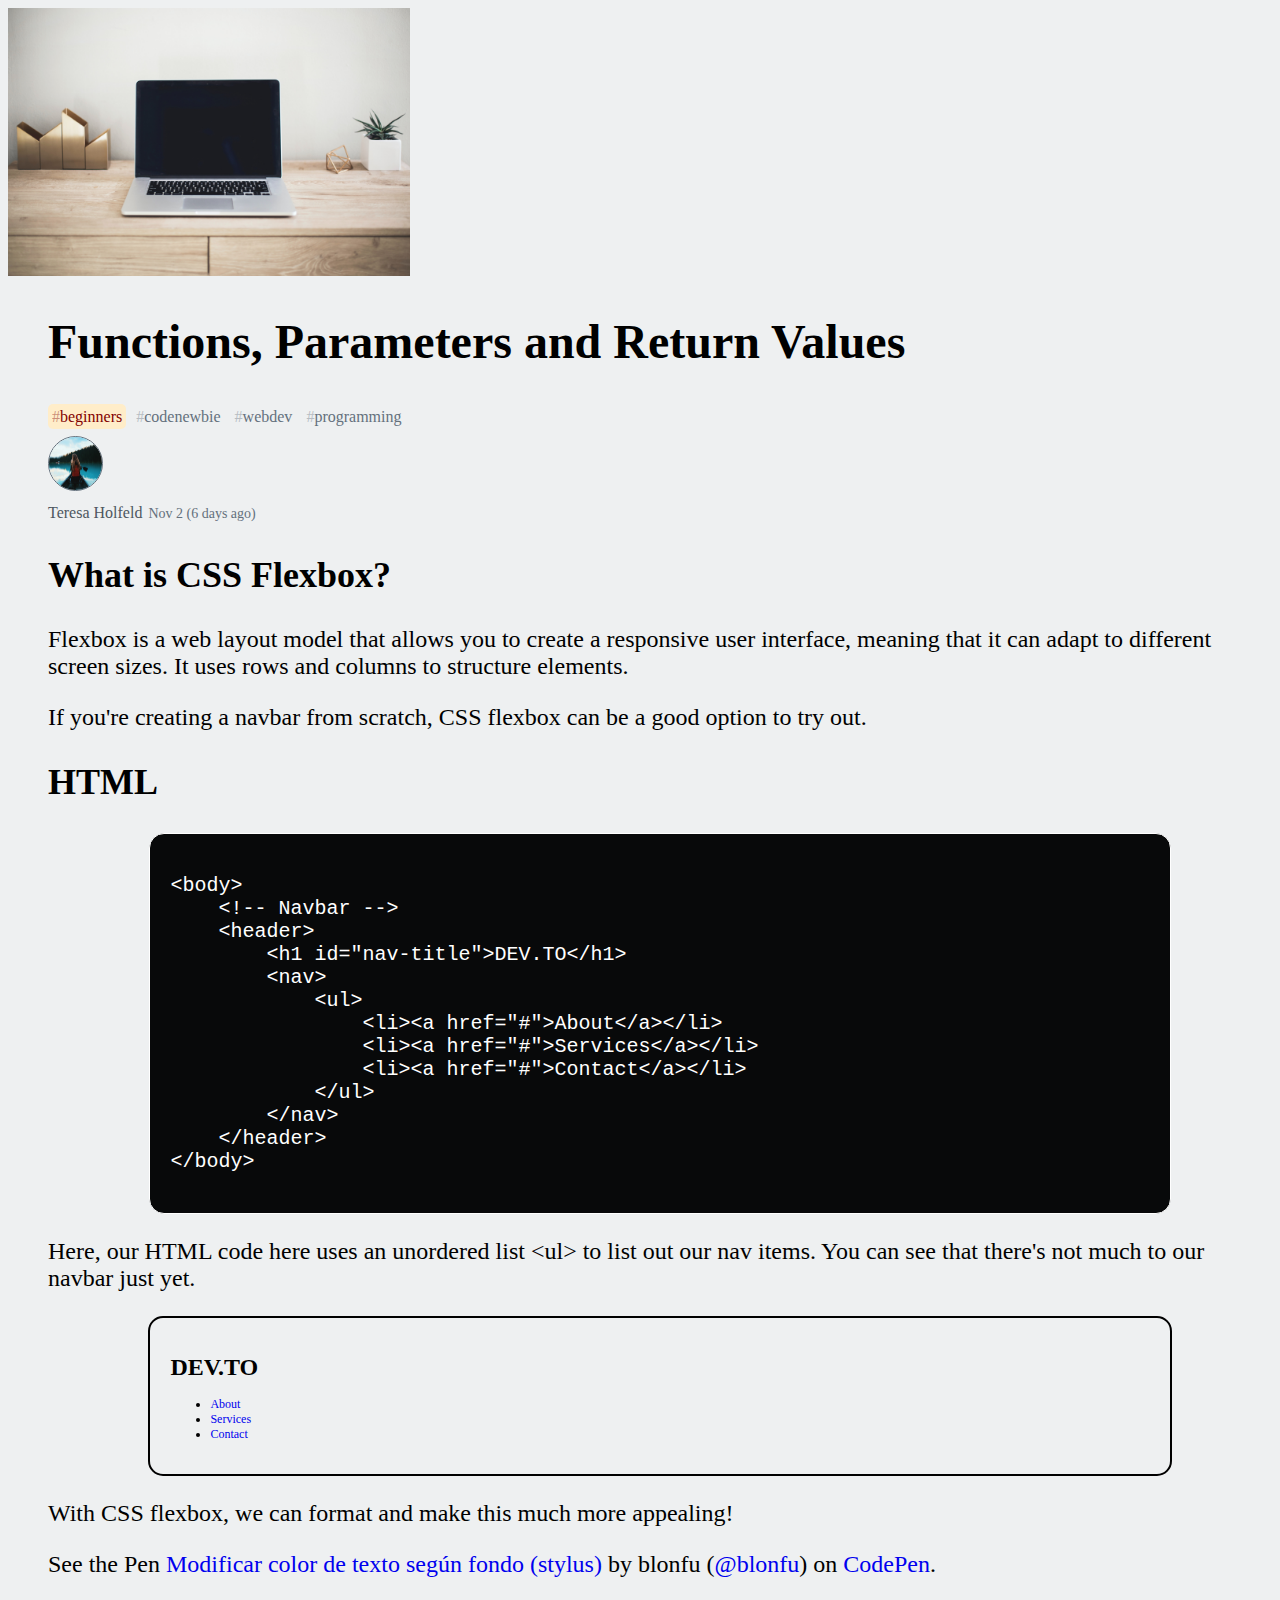
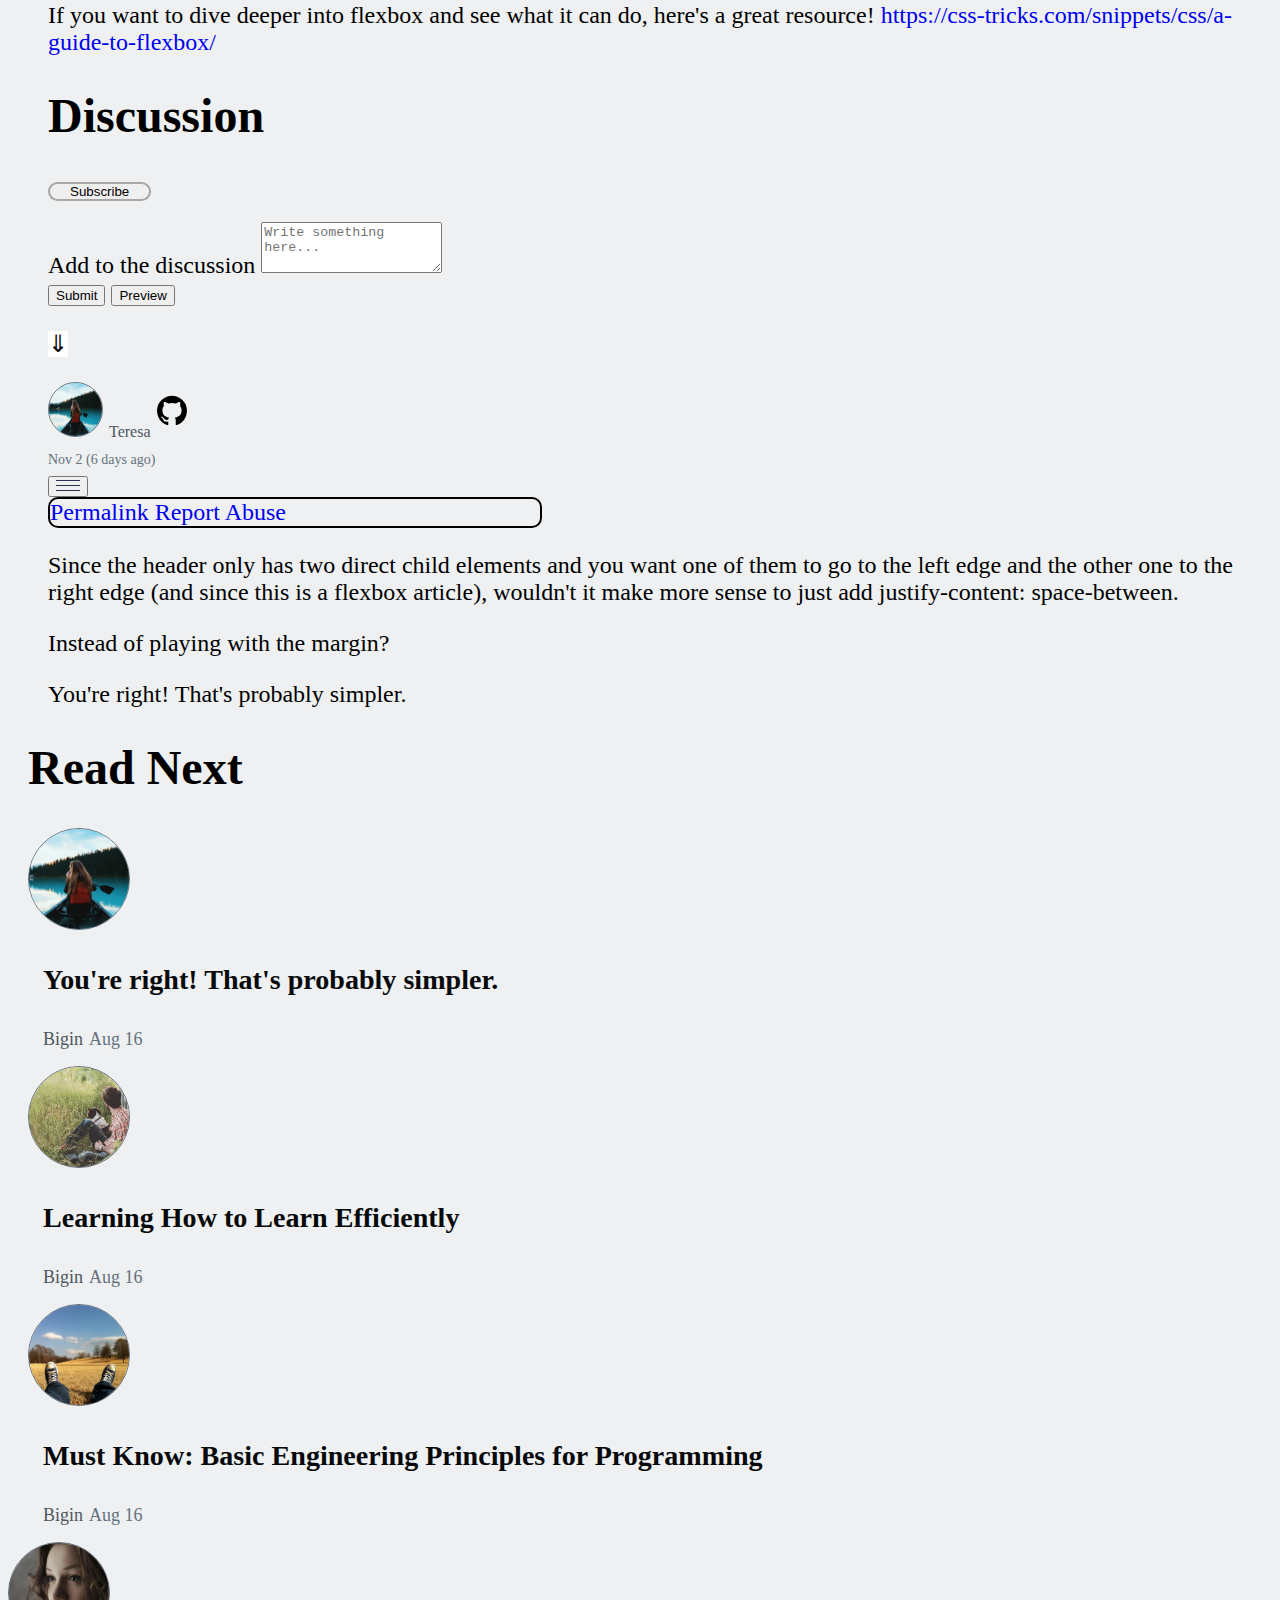
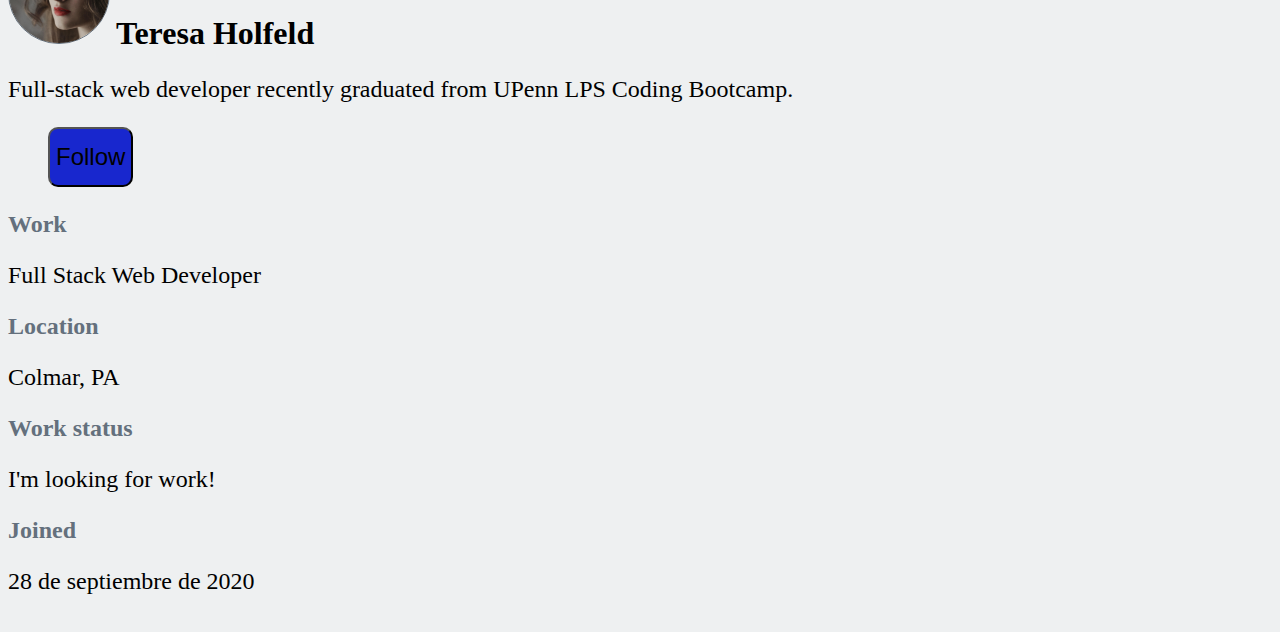
==== post.html @ c09ca8b4 "Cambios en el Post" ====
<!DOCTYPE html>
<html lang="en">
    <head>
        <meta charset="UTF-8">
        <meta name="viewport" content="width=device-width, initial-scale=1.0">
        <link rel="stylesheet" href="https://cdn.jsdelivr.net/npm/bootstrap@4.5.3/dist/css/bootstrap.min.css" integrity="sha384-TX8t27EcRE3e/ihU7zmQxVncDAy5uIKz4rEkgIXeMed4M0jlfIDPvg6uqKI2xXr2" crossorigin="anonymous">
        <link rel="stylesheet" href="css/style.css">
        <link href="https://fonts.googleapis.com/css2?family=Roboto:wght@500&display=swap" rel="stylesheet">
        <link href="https://fonts.googleapis.com/css2?family=Source+Sans+Pro&display=swap" rel="stylesheet">
        <title>Desafío Final Front</title>
        <script>
            function clickSave(content) {
                if (content.innerHTML == 'Saved'){
                    content.innerHTML = 'Save';
                }   
                else {
                    content.innerHTML = 'Saved'; 
                }
            }
        </script>

    </head>
    <body data-spy="scroll" data-target="#navbar-example">
        <div id="overlay" onclick="off()"></div>
        <div class= "container-lg">
           
                <div class="row">
                    <div class="d-none d-md-block col-md-1 col-lg-1">
                         <!-- Contenido de Arce Aside 1 -->
                    </div>
                    <div class="col-12 col-md-11 col-lg-10 posts">
                        <div class="tab-content" id="pills-tabContent">
                            <div class="tab-pane fade active show" id="pills-feed" role="tabpanel" aria-labelledby="pills-feed-tab">
                                <div class="card">
                                    <img class="card-img-top" src="./images/articles/post.jpg" alt="Card image cap">
                                    <div class="card-body">
                                        <div class="content-center">
                                            <h1 class="card-title mt-3">Functions, Parameters and Return Values</h1>
                                            <div class="hashtags">
                                                <a href=""><span class="crayon">#</span>beginners</a>
                                                <a href=""><span class="crayon">#</span>codenewbie</a>
                                                <a href=""><span class="crayon">#</span>webdev</a>
                                                <a href=""><span class="crayon">#</span>programming </a>  
                                            </div> 
                                            <span class=""><img class="profile_min" src="images/profile/p6.jpg" alt=""></span>
                                            <div class="info_personal d-inline ">
                                                <span class="card-text name"><a class="">Teresa Holfeld</a></span>
                                                <span class="card-text date"><a class="">Nov 2 (6 days ago)</a></span> 
                                            </div> 
                                            <div class="content-post">
                                                <h2 class="card-title mt-3">What is CSS Flexbox?</h2>
                                                <p>
                                                    Flexbox is a web layout model that allows you to create a responsive 
                                                    user interface, meaning that it can adapt to different screen sizes. 
                                                    It uses rows and columns to structure elements. </p>
                                                <p> If you're creating a navbar from scratch, CSS flexbox can be a good option to try out. </p>
                                                <h2>HTML</h2>
                                                <div class="code">
<pre><code><span class="nt">&lt;body&gt;</span>
    <span class="c">&lt;!-- Navbar --&gt;</span>
    <span class="nt">&lt;header&gt;</span>
        <span class="nt">&lt;h1</span> <span class="na">id=</span><span class="s">"nav-title"</span><span class="nt">&gt;</span>DEV.TO<span class="nt">&lt;/h1&gt;</span>
        <span class="nt">&lt;nav&gt;</span>
            <span class="nt">&lt;ul&gt;</span>
                <span class="nt">&lt;li&gt;&lt;a</span> <span class="na">href=</span><span class="s">"#"</span><span class="nt">&gt;</span>About<span class="nt">&lt;/a&gt;&lt;/li&gt;</span>
                <span class="nt">&lt;li&gt;&lt;a</span> <span class="na">href=</span><span class="s">"#"</span><span class="nt">&gt;</span>Services<span class="nt">&lt;/a&gt;&lt;/li&gt;</span>
                <span class="nt">&lt;li&gt;&lt;a</span> <span class="na">href=</span><span class="s">"#"</span><span class="nt">&gt;</span>Contact<span class="nt">&lt;/a&gt;&lt;/li&gt;</span>
            <span class="nt">&lt;/ul&gt;</span>
        <span class="nt">&lt;/nav&gt;</span>
    <span class="nt">&lt;/header&gt;</span>
<span class="nt">&lt;/body&gt;</span>
</code></pre>
                                                    </div>
                                                    <p>Here, our HTML code here uses an unordered list &lt;ul&gt; to list out our nav items. You can see that there's not much to our navbar just yet.</p>

                                                    <div class="prueba_code">
                                                        <body>
                                                            <!-- Navbar -->
                                                            <header>
                                                                <h1 id="nav-title">DEV.TO</h1>
                                                                <nav>
                                                                    <ul>
                                                                        <li><a href="#">About</a></li>
                                                                        <li><a href="#">Services</a></li>
                                                                        <li><a href="#">Contact</a></li>
                                                                    </ul>
                                                                </nav>
                                                            </header>
                                                        </body>
                                                    </div>
                                                    <p>With CSS flexbox, we can format and make this much more appealing! </p>
                                                    <p data-height="265" data-theme-id="0" data-slug-hash="vGNKNj" data-default-tab="css,result" data-user="blonfu" data-embed-version="2" class="codepen">See the Pen <a href="http://codepen.io/blonfu/pen/vGNKNj/">Modificar color de texto según fondo (stylus)</a> by blonfu (<a href="http://codepen.io/blonfu">@blonfu</a>) on <a href="http://codepen.io">CodePen</a>.</p>
                                                    <div class="codePen">
                                                        <script async src="//assets.codepen.io/assets/embed/ei.js"></script>
                                                    </div>
                                                    <p mt-20>
                                                        If you want to dive deeper into flexbox and see what it can do, here's a great resource! 
                                                        <a href="https://css-tricks.com/snippets/css/a-guide-to-flexbox/">https://css-tricks.com/snippets/css/a-guide-to-flexbox/</a> 
                                                    </p>
                                                    <div class="d-flex justify-content-between comment-section">
                                                        <h1>Discussion</h1>
                                                    <button type="button" class="btn btn-light">Subscribe</button>
                                                    </div>
                                                    <div class="form-group shadow-textarea">
                                                        <label for="exampleFormControlTextarea6">Add to the discussion</label>
                                                        <textarea class="form-control z-depth-1" id="exampleFormControlTextarea6" rows="3" placeholder="Write something here..."></textarea>
                                                        <div class="">
                                                            <button type="button" class="btn btn-primary">Submit</button>
                                                            <button type="button" class="btn btn-secondary">Preview</button>
                                                        </div>
                                                    </div>
                                                    <p>
                                                        <a class="btn btn-primary display-button" data-toggle="collapse" href="#collapseExample" role="button" aria-expanded="false" aria-controls="collapseExample">
                                                            ⇓
                                                        </a>
                                                    </p>
                                                      <div class="collapse show" id="collapseExample">
                                                        <div class="card card-body">
                                                            
                                                            <div class="info_personal d-inline d-flex justify-content-between align-items-center">
                                                                <div class="d-inline d-flex justify-content-around align-items-center w-25">
                                                                    <span class=""><img class="profile_min" src="images/profile/p6.jpg" alt=""></span>
                                                                    <span class="card-text d-block name"><a class="">Teresa</a></span>
                                                                    <span class="git_icon"><img class="profile_min" src="images/icon_nav/logo_github.svg" alt=""></span>
                                                                </div>
                                                                <div class=" d-flex justify-content-between">
                                                                    <span class="card-text d-block date"><a class="">Nov 2 (6 days ago)</a></span> 
                                                                    <div class="dropdown">
                                                                        <button class="btn dropdown-toggle mini_button" type="button" id="dropdownMenuButton" data-toggle="dropdown" aria-haspopup="true" aria-expanded="false">
                                                                         <img src="images/icon_nav/icon-hamburger.svg" alt="">
                                                                        </button>
                                                                        <div class="dropdown-menu drop_square" aria-labelledby="dropdownMenuButton">
                                                                          <a class="dropdown-item" href="#">Permalink</a>
                                                                          <a class="dropdown-item" href="#">Report Abuse</a>
                                                                        </div>
                                                                    </div>
                                                                </div>
                                                            </div> 
                                                          <p>
                                                            Since the header only has two direct child elements and you want one of them to go to the left edge and the other one to the 
                                                            right edge (and since this is a flexbox article), wouldn't it make more sense to just add
                                                            justify-content: space-between.
                                                          </p>
                                                          <p>
                                                            Instead of playing with the margin?
                                                          </p>
                                                        </div>
                                                        <p>
                                                    
                                                        </p>
                                                        <div class="collapse show" id="collapseExample">
                                                            <div class="card card-body">
                                                              <p>
                                                                You're right! That's probably simpler.
                                                              </p>
                                                             
                                                            </div>
                                                          </div>
                                                      </div>
                                             </div> 
                                        </div>        
                                    </div>
                                </div>
                                <div class="card add_articles">
                                    <div class="card-body">
                                                <h1>Read Next</h1>

                                                <div class="card-b-content d-flex justify-content-evenly align-items-center">
                                                    <span class=""><img class="profile_max" src="images/profile/p6.jpg" alt=""></span>
                                                    <div class="info_personal_big d-inline-block flex-column">
                                                        <h3><a class="title_article" href="#">You're right! That's probably simpler.</a></h3>
                                                        <div class="d-inline-block mini_info">
                                                            <span class="card-text name"><a class="name_big">Bigin</a></span>
                                                            <span class="card-text date"><a class="date_big">Aug 16</a></span>
                                                        </div>
                                                    </div> 
                                                </div>                                             
                                    </div>
                                    <div class="card-body">                                        
                                        <div class="card-b-content d-flex justify-content-evenly align-items-center">
                                            <span class=""><img class="profile_max" src="images/profile/p7.jpg" alt=""></span>
                                            <div class="info_personal_big d-inline-block flex-column">
                                                <h3><a class="title_article" href="#">Learning How to Learn Efficiently</a></h3>
                                                <div class="d-inline-block mini_info">
                                                    <span class="card-text name"><a class="name_big">Bigin</a></span>
                                                    <span class="card-text date"><a class="date_big">Aug 16</a></span>
                                                </div>
                                            </div> 
                                        </div>                                             
                                    </div>
                                    <div class="card-body">                                        
                                        <div class="card-b-content d-flex justify-content-evenly align-items-center">
                                            <span class=""><img class="profile_max" src="images/profile/p10.jpg" alt=""></span>
                                            <div class="info_personal_big d-inline-block flex-column">
                                                <h3><a class="title_article" href="#">Must Know: Basic Engineering Principles for Programming</a></h3>
                                                <div class="d-inline-block mini_info">
                                                    <span class="card-text name"><a class="name_big">Bigin</a></span>
                                                    <span class="card-text date"><a class="date_big">Aug 16</a></span>
                                                </div>
                                            </div> 
                                        </div>                                             
                                    </div>
                                </div>
                                <div class="card info_prof">
                                    <div class="card-body">
                                            <span class=""><img class="profile_max" src="images/profile/p9.jpg" alt=""></span>
                                            <span class="personal_name"><a class="">Teresa Holfeld</a></span>
                                            <div class="info_personal d-inline-block">
                                                
                                                <p>Full-stack web developer recently graduated from UPenn LPS Coding Bootcamp. </p> 
                                            </div> 
                                            <div class="content-center d-flex justify-content-center m-0">
                                                <button type="button" class="btn btn-primary w-100 button_bigger">Follow</button>
                                            </div> 
                                            <div class="profile_info">
                                                <p>Work </p>
                                                <p>Full Stack Web Developer</p> 
                                                <p>Location</p>
                                                <p>Colmar, PA</p>
                                                <p>Work status</p>
                                                <p>I'm looking for work!</p>
                                                <p>Joined</p>
                                                <p>28 de septiembre de 2020</p>
                                            </div>
                                    </div>
                                </div>
                            </div>

                        </div>
                    </div>
                    <div class="d-none d-lg-block col-lg-1">
                        <!-- Contenido de Arce Aside 2 -->
                    </div>
                </div>
           
        </div>
        <div class="container-fluid">
            <div class="container">
                <div class="row">
                    <div class="col"></div>
                    <div class="col"></div>
                    <div class="col"></div>
                </div>
            </div>
        </div>

        <script src="https://code.jquery.com/jquery-3.5.1.slim.min.js" integrity="sha384-DfXdz2htPH0lsSSs5nCTpuj/zy4C+OGpamoFVy38MVBnE+IbbVYUew+OrCXaRkfj" crossorigin="anonymous"></script>
        <script src="https://cdn.jsdelivr.net/npm/popper.js@1.16.1/dist/umd/popper.min.js" integrity="sha384-9/reFTGAW83EW2RDu2S0VKaIzap3H66lZH81PoYlFhbGU+6BZp6G7niu735Sk7lN" crossorigin="anonymous"></script>
        <script src="https://cdn.jsdelivr.net/npm/bootstrap@4.5.3/dist/js/bootstrap.min.js" integrity="sha384-w1Q4orYjBQndcko6MimVbzY0tgp4pWB4lZ7lr30WKz0vr/aWKhXdBNmNb5D92v7s" crossorigin="anonymous"></script>
        <script>
            function on() {
              document.getElementById("overlay").style.display = "block";
            }
            
            function off() {
              document.getElementById("overlay").style.display = "none";
            }
        </script>
        <script>
            function changeView(value) {
                    window.location.assign(value+'.html');
                }
        </script>
</body>
</html>
---- css/style.css ----
body {
  position: relative;
  background-color: #eef0f1;
}

header {
  margin: 10px auto;
}

#overlay {
  position: fixed;
  display: none;
  width: 100%;
  height: 100%;
  top: 0;
  left: 0;
  right: 0;
  bottom: 0;
  background-color: rgba(0, 0, 0, 0.5);
  z-index: 2;
  cursor: pointer;
}

#text {
  position: absolute;
  top: 0;
  left: 0;
  font-size: 50px;
  color: white;
  /*transform: translate(-50%,-50%);
    -ms-transform: translate(-50%,-50%);*/
  background-color: #ffffff;
  -webkit-transition-timing-function: ease-out;
          transition-timing-function: ease-out;
  -webkit-transition: 2s;
  transition: 2s;
  -webkit-transform: translateX(0);
          transform: translateX(0);
}

.mobile .rayo {
  vertical-align: middle;
}

.mobile .rayo img {
  width: 30px;
  display: inline-block;
}

a {
  text-decoration: none;
  cursor: pointer;
}

a:hover {
  text-decoration: none;
}

.nav {
  -ms-flex-wrap: nowrap;
      flex-wrap: nowrap;
  padding-left: 0;
  margin-bottom: 0;
}

.nav-pills .nav-link {
  font-family: "Source Sans Pro", sans-serif;
  color: #08090a;
  font-size: 22px;
  border-radius: 3px;
}

.nav-pills .nav-link.active {
  border-bottom: 4px solid #3b49df;
  background-color: transparent;
  color: #08090a;
  -webkit-box-sizing: border-box;
          box-sizing: border-box;
}

.nav-pills .nav-link:hover {
  text-decoration: none;
  color: #3b49df;
  background-color: rgba(59, 73, 223, 0.1);
}

.nav-link {
  padding: 8px;
  margin: 0 4px;
}

.post-title {
  font-weight: bolder;
}

nav a:focus {
  border-bottom: 4px solid #3b49df;
}

select {
  padding: 10px 15px;
  border: 1px solid #cecece;
  border-radius: 5px;
}

.tab-content .tab-pane .card {
  margin-bottom: .25rem;
  border-radius: 5px;
}

.tab-content .tab-pane .card .card-img-top {
  max-height: 268px;
  -o-object-fit: cover;
     object-fit: cover;
}

.tab-content .tab-pane .card:hover {
  cursor: pointer;
}

.tab-content .tab-pane .card .card-body .profile_min {
  width: 53px;
  border-radius: 50%;
  height: 53px;
  border: 1px solid #64707d;
}

.tab-content .tab-pane .card .card-body div.info_personal {
  vertical-align: middle;
}

.tab-content .tab-pane .card .card-body span.name a {
  color: #4d5760;
  font-weight: 500;
  font-size: 16px;
}

.tab-content .tab-pane .card .card-body span.name a:hover {
  color: #08090a;
}

.tab-content .tab-pane .card .card-body span.date a {
  font-size: 14px;
  color: #64707d;
}

.tab-content .tab-pane .card .card-body span.date a:hover {
  color: #08090a;
}

.tab-content .tab-pane .card .card-body .content-center {
  margin-left: 40px;
}

.tab-content .tab-pane .card .card-body .content-center .card-title a {
  color: #08090a;
  font-weight: bolder;
}

.tab-content .tab-pane .card .card-body .content-center .card-title a:hover {
  color: #323ebe;
}

.tab-content .tab-pane .card .card-body .hashtags {
  margin-bottom: 8px;
}

.tab-content .tab-pane .card .card-body .hashtags a {
  color: #64707d;
  font-size: 16px;
  padding: 4px;
  margin-top: 8px;
}

.tab-content .tab-pane .card .card-body .hashtags a:nth-child(1) {
  background: #ffedc9;
  color: #820000;
  border-radius: 5px;
}

.tab-content .tab-pane .card .card-body .hashtags a:hover {
  color: #08090a;
}

.tab-content .tab-pane .card .card-body .hashtags a .crayon {
  opacity: 0.4;
}

.tab-content .tab-pane .card .card-body .card-b-content .icon-right a {
  color: #202428;
  padding: 4px 12px 4px 8px;
  border-radius: 5px;
}

.tab-content .tab-pane .card .card-body .card-b-content .icon-right a:hover {
  background-color: rgba(181, 189, 196, 0.1);
}

.tab-content .tab-pane .card .card-body .card-b-content .icon-left .timer {
  margin-right: 8px;
}

.tab-content .tab-pane .card .card-body .card-b-content .icon-left .btn-less-light {
  background-color: #d2d6db;
  padding: 6px 14px;
}

.tab-content .tab-pane .card .card-body .card-b-content .icon-left .btn-less-light:hover {
  background-color: #b5bdc4;
}

.tab-content .tab-pane .card .card-body .card-b-content .icon-left .btn-less-light:focus {
  background-color: transparent;
  border: none;
}

/*Comienza el CSS del Post*/
.posts {
  font-size: x-large;
}

.code {
  background-color: #08090a;
  border: 1px solid white;
  margin: 0 auto;
  border-radius: 15px;
  padding: 20px;
  width: 80%;
}

.code pre code {
  color: white;
  text-align: justify;
  text-decoration: none;
}

.prueba_code {
  border: 2px solid black;
  font-size: 12px;
  margin: 0 auto;
  border-radius: 15px;
  padding: 20px;
  width: 80%;
}

.codePen {
  margin: 0 auto;
  border-radius: 15px;
  width: 70%;
}

#textarea_small {
  margin: 0;
  border-radius: 5px;
  width: 100%;
  border: 1px solid rgba(0, 0, 0, 0.3);
  color: rgba(0, 0, 0, 0.3);
}

.btn-light {
  border: 2px solid rgba(0, 0, 0, 0.3);
  padding: 0 20px;
  border-radius: 15px;
}

.comment-section {
  margin: 20px 0;
}

.display-button {
  background-color: white;
  color: black;
  border: none;
}

.display-button:hover {
  background-color: #d2d6db;
}

.git_icon img {
  width: 30px !important;
  border: none !important;
}

.mini_button button {
  background-color: white;
}

.drop_square {
  width: 40%;
  border: 2px solid black;
  border-radius: 10px;
  -webkit-box-shadow: 0 0 10 5 rgba(0, 0, 0, 0.5);
          box-shadow: 0 0 10 5 rgba(0, 0, 0, 0.5);
}

.profile_max {
  width: 100px;
  border-radius: 50%;
  height: 100px;
  border: 1px solid #64707d;
  -o-object-fit: cover;
     object-fit: cover;
}

.tab-content .tab-pane .card.add_articles {
  padding-left: 20px;
}

.tab-content .tab-pane .card.add_articles .card-body .info_personal_big {
  margin: 15px;
  font-size: 1.5rem;
}

.tab-content .tab-pane .card.add_articles .card-body .info_personal_big .title_article {
  color: #08090a;
  font-weight: bolder;
}

.tab-content .tab-pane .card.add_articles .card-body .info_personal_big .title_article:hover {
  color: #1827ce;
}

.tab-content .tab-pane .card.add_articles .card-body .mini_info .name_big {
  font-size: 18px;
}

.tab-content .tab-pane .card.add_articles .card-body .mini_info .date_big {
  font-size: 18px;
}

.card.info_prof .card-body .personal_name a {
  font-weight: bolder;
  color: black;
  font-size: xx-large;
}

.card.info_prof .card-body .info_personal p {
  font-size: 1.5rem;
}

.card.info_prof .card-body .content-center .button_bigger {
  height: 60px;
  border-radius: 10px;
  background-color: #1827ce;
  font-size: 1.5rem;
}

.card.info_prof .card-body .content-center .button_bigger:hover {
  background-color: #323ebe;
}

.card.info_prof .card-body .profile_info p:nth-of-type(odd) {
  color: #64707d;
  font-weight: bolder;
}

.card.info_prof .card-body p > a {
  cursor: none;
}

/*Termina el CSS del Post*/
@media screen and (max-width: 768px) {
  .container {
    padding-right: 0;
    padding-left: 0;
    width: 100%;
  }
  .tab-content .tab-pane .card {
    margin-bottom: 0px;
    border-radius: 0px;
    border-top: 0px;
  }
  .tab-content .tab-pane .card .card-body .content-center {
    margin-left: 5px;
  }
  .tab-content .tab-pane .card .card-body .content-center > h1 {
    font-size: 1.5rem;
  }
  .tab-content .tab-pane .card .card-body .content-center .card-b-content .icon-right a > span {
    display: none;
  }
  .tab-content .tab-pane .card .card-body .content-center .card-b-content .icon-left a > span {
    display: none;
  }
  .nav-link {
    padding: 4px;
    margin: 0 2px;
    font-size: 16px;
  }
  .card-body {
    font-size: smaller;
  }
}
/*# sourceMappingURL=style.css.map */
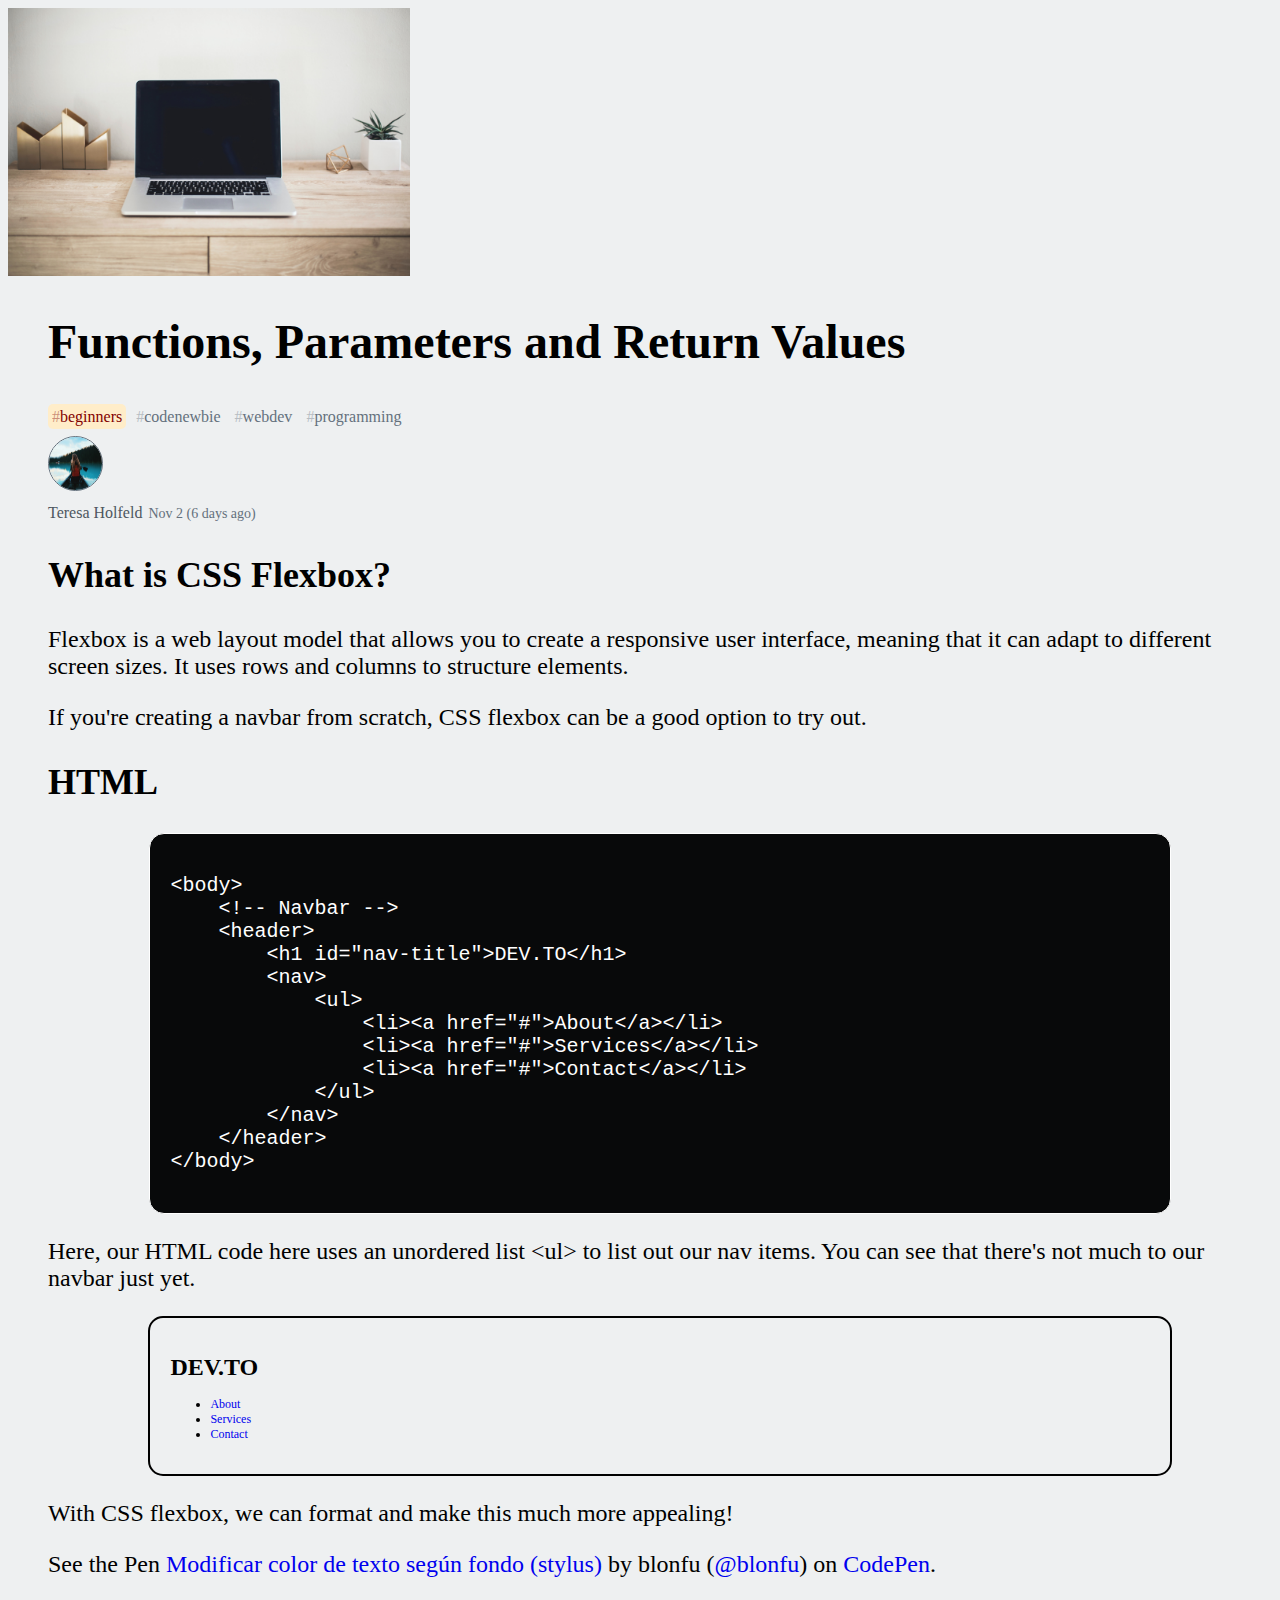
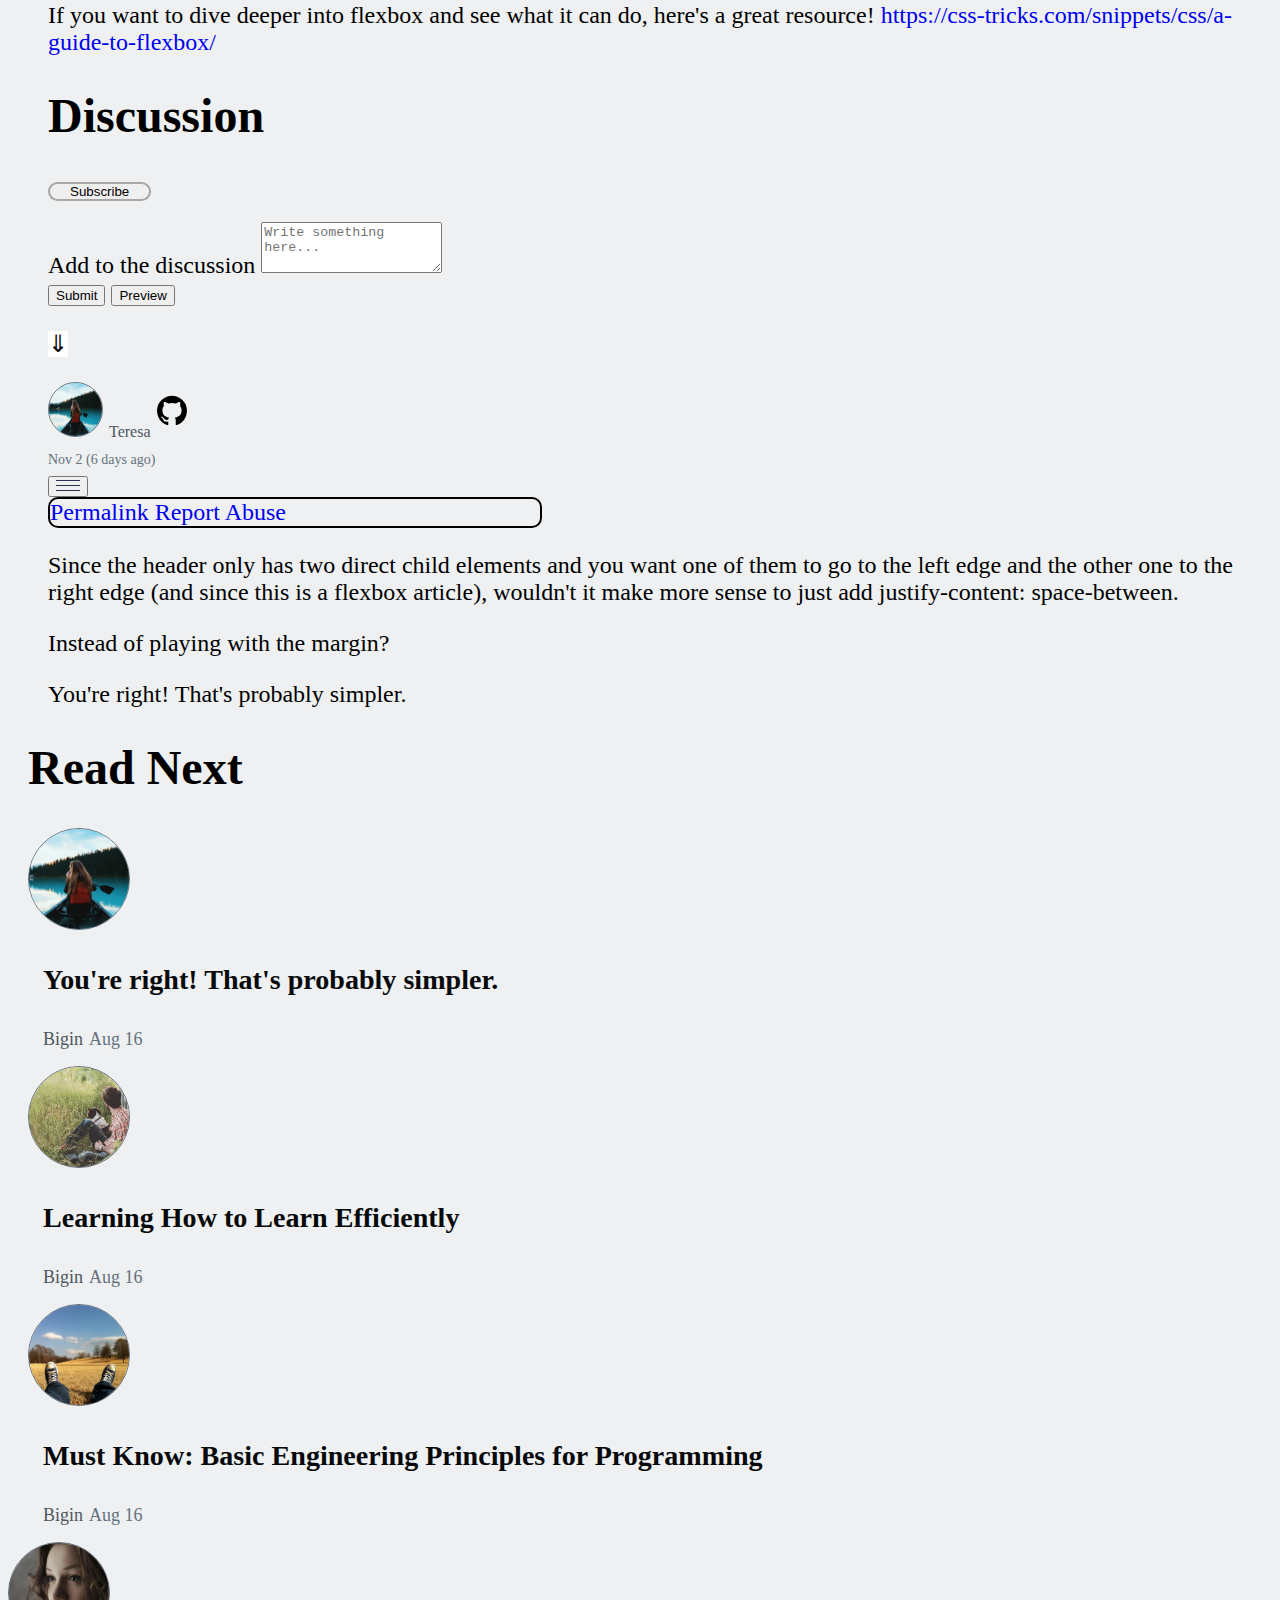
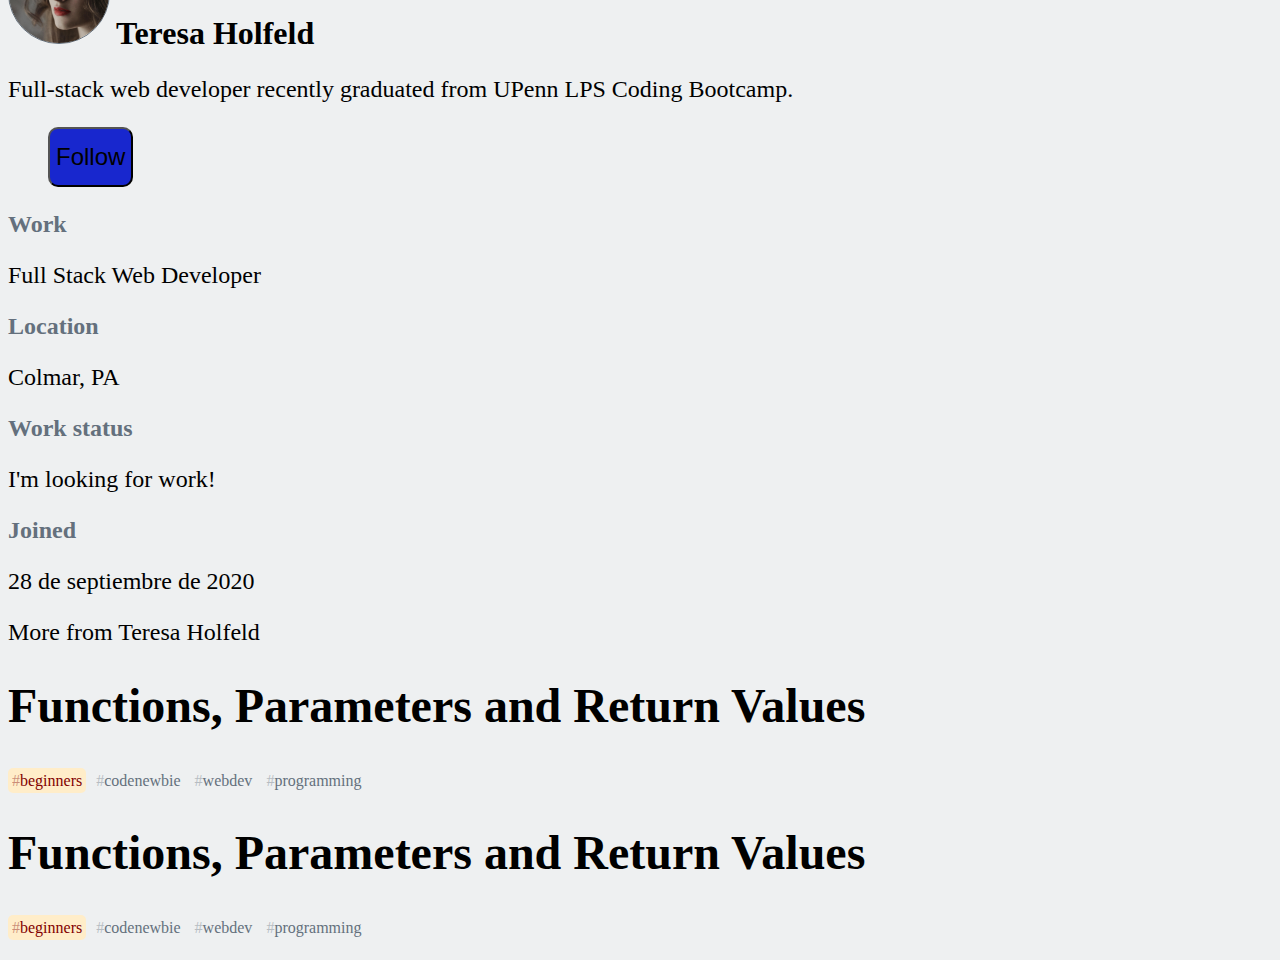
==== commit dca33385: "Agregar post final" ====
--- a/post.html
+++ b/post.html
@@ -99,7 +99,7 @@
                                                     </p>
                                                     <div class="d-flex justify-content-between comment-section">
                                                         <h1>Discussion</h1>
-                                                    <button type="button" class="btn btn-light">Subscribe</button>
+                                                        <button type="button" class="btn btn-light">Subscribe</button>
                                                     </div>
                                                     <div class="form-group shadow-textarea">
                                                         <label for="exampleFormControlTextarea6">Add to the discussion</label>
@@ -224,8 +224,35 @@
                                             </div>
                                     </div>
                                 </div>
+                                <div class="card">
+                                    <div class="card-header">
+                                        <span class="personal_name"><a class="">More from <span>Teresa Holfeld</span> </a></span>
+                                    </div>
+                                    <div class="card-body">
+                                        <div>
+                                            <h1 class="card-title mt-3">Functions, Parameters and Return Values</h1>
+                                            <div class="hashtags">
+                                                <a href=""><span class="crayon">#</span>beginners</a>
+                                                <a href=""><span class="crayon">#</span>codenewbie</a>
+                                                <a href=""><span class="crayon">#</span>webdev</a>
+                                                <a href=""><span class="crayon">#</span>programming </a>  
+                                            </div> 
+                                           
+                                        </div>
+                                        <div>
+                                            <h1 class="card-title mt-3">Functions, Parameters and Return Values</h1>
+                                            <div class="hashtags">
+                                                <a href=""><span class="crayon">#</span>beginners</a>
+                                                <a href=""><span class="crayon">#</span>codenewbie</a>
+                                                <a href=""><span class="crayon">#</span>webdev</a>
+                                                <a href=""><span class="crayon">#</span>programming </a>  
+                                            </div> 
+                                           
+                                        </div>
+                                        
+                                    </div>
+                                  </div>
                             </div>
-
                         </div>
                     </div>
                     <div class="d-none d-lg-block col-lg-1">
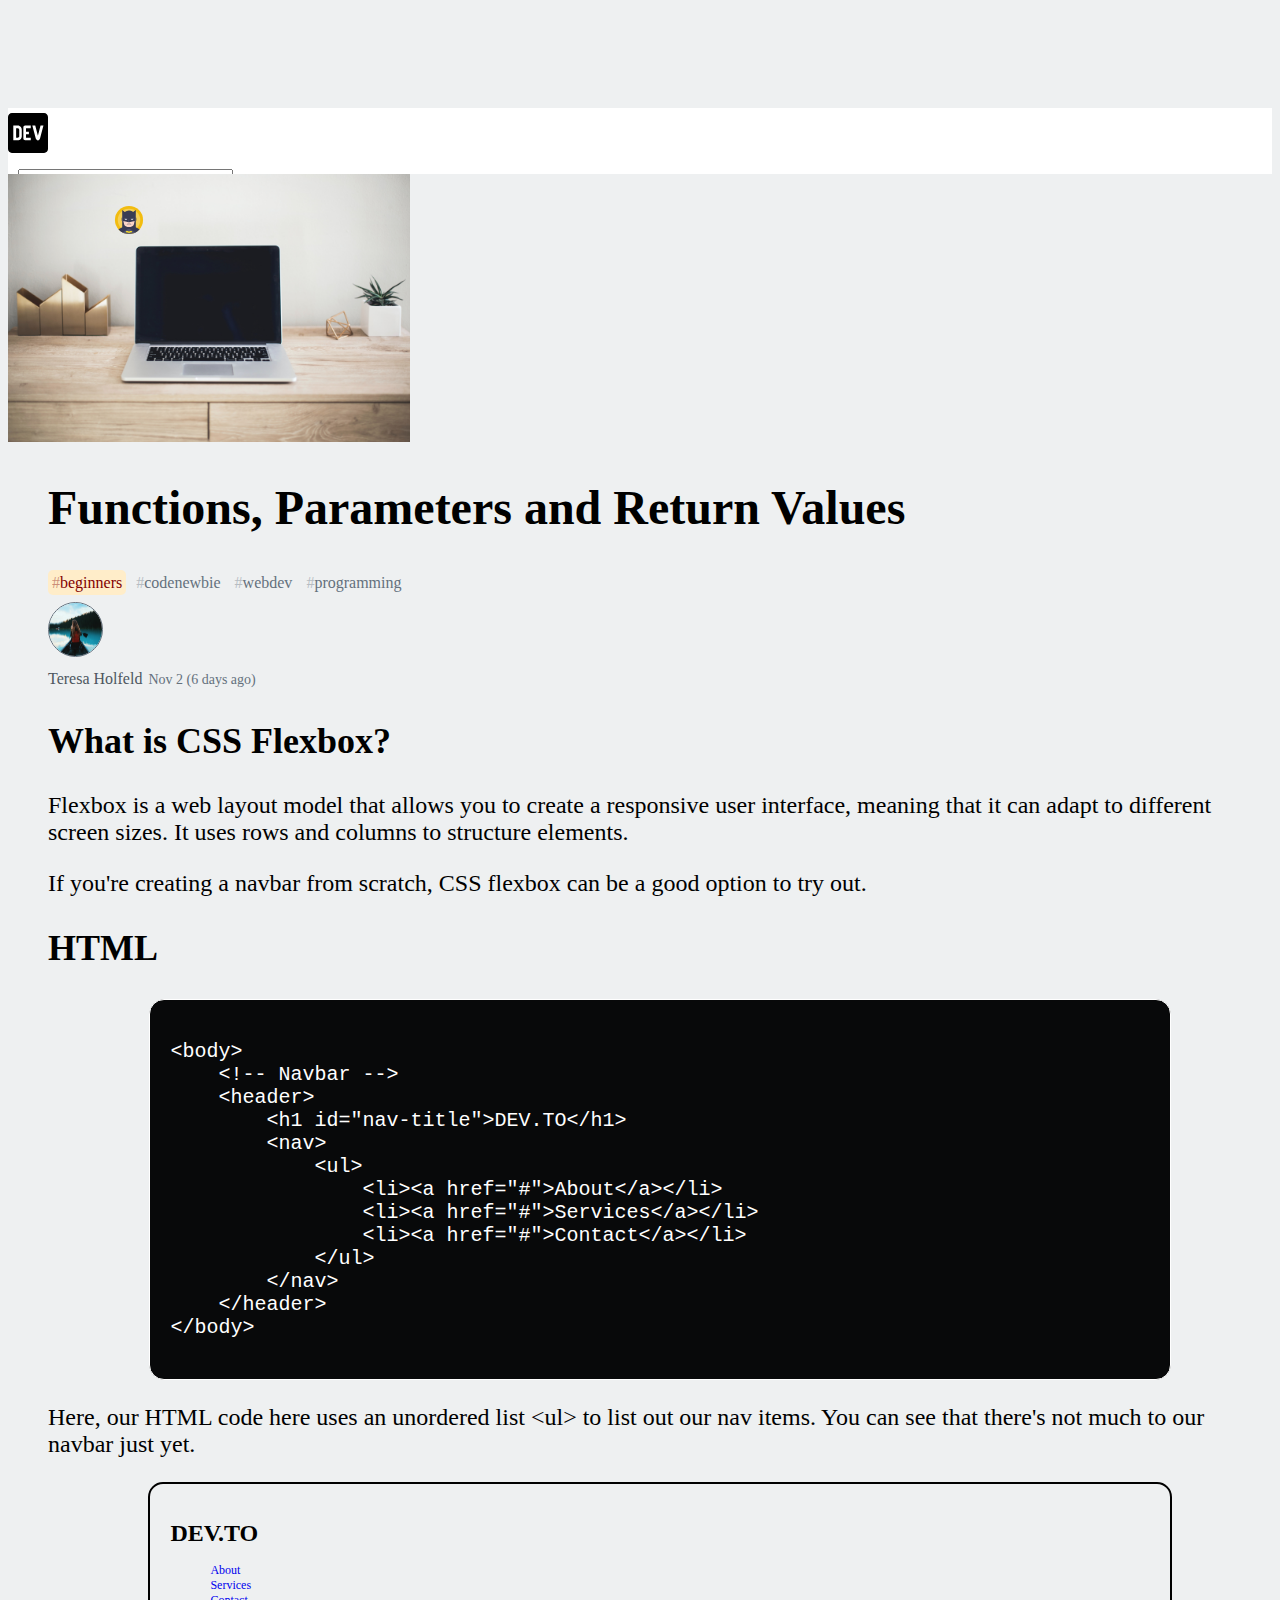
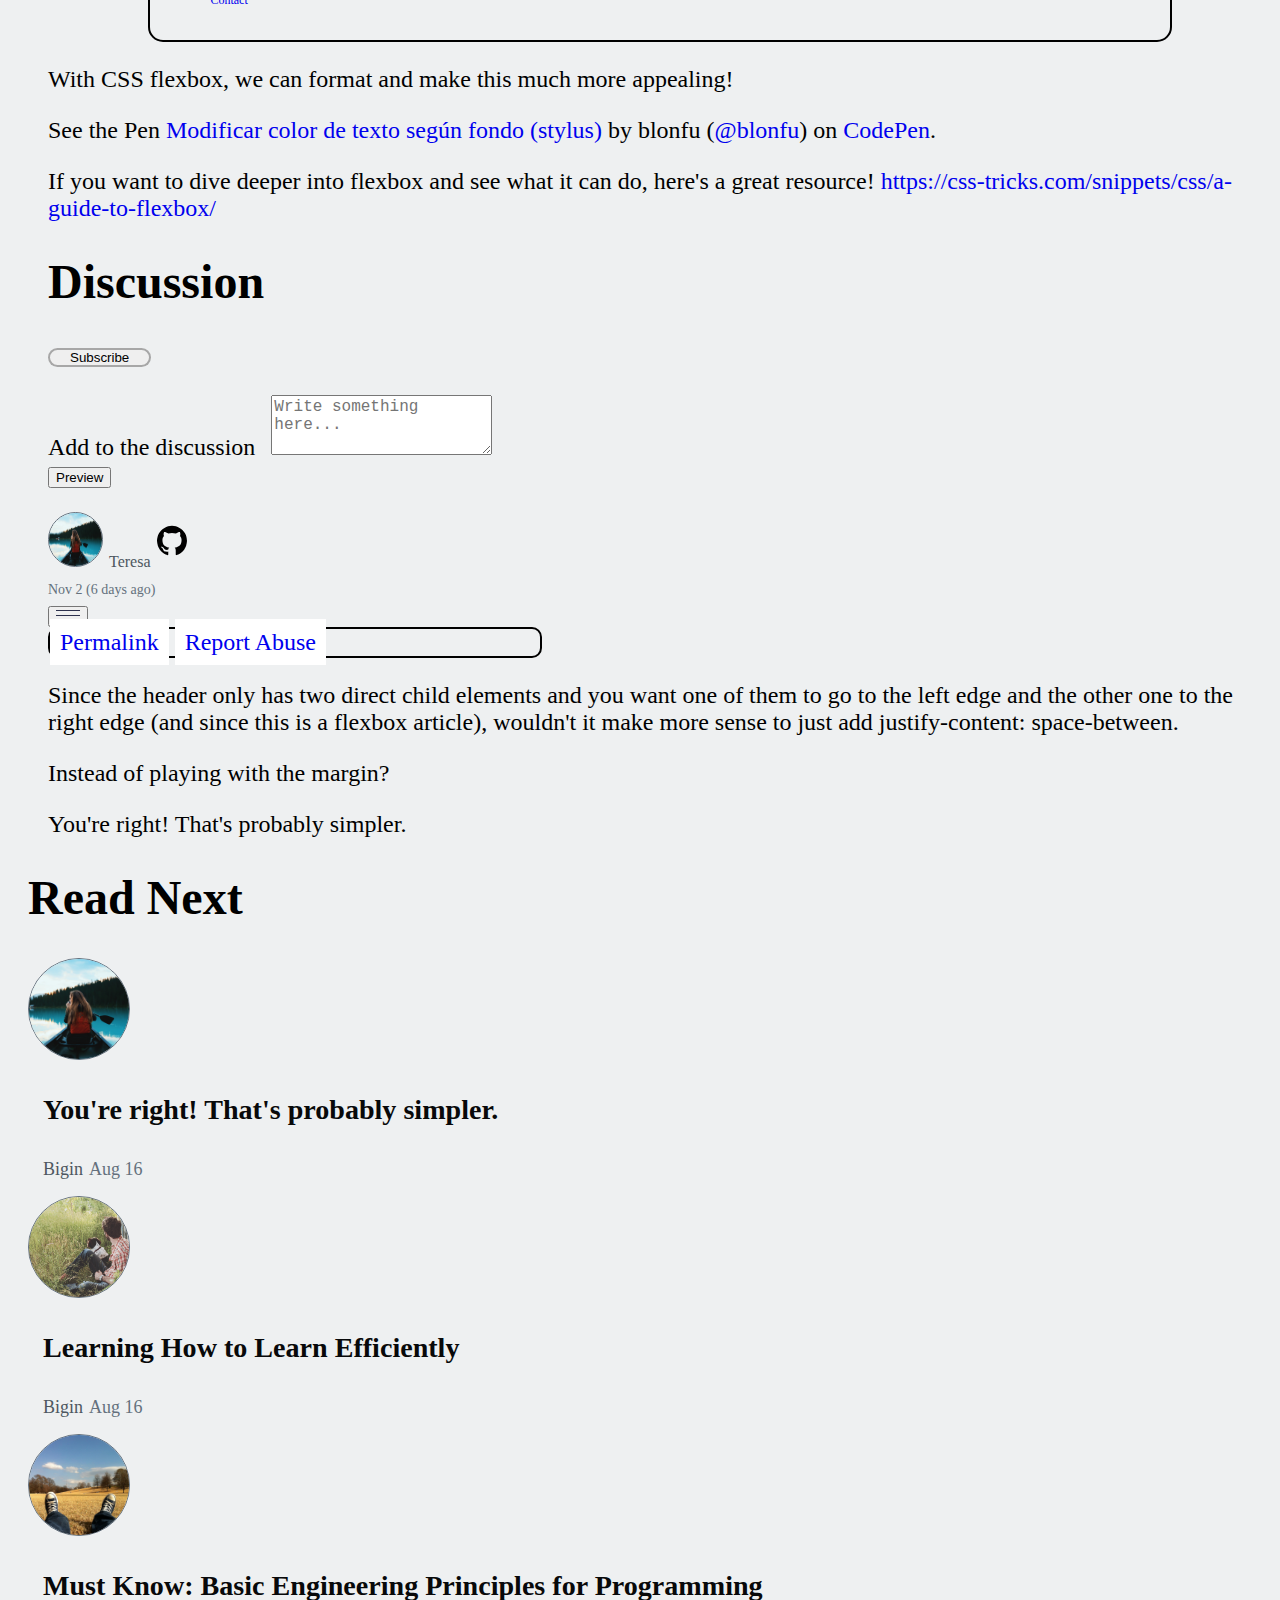
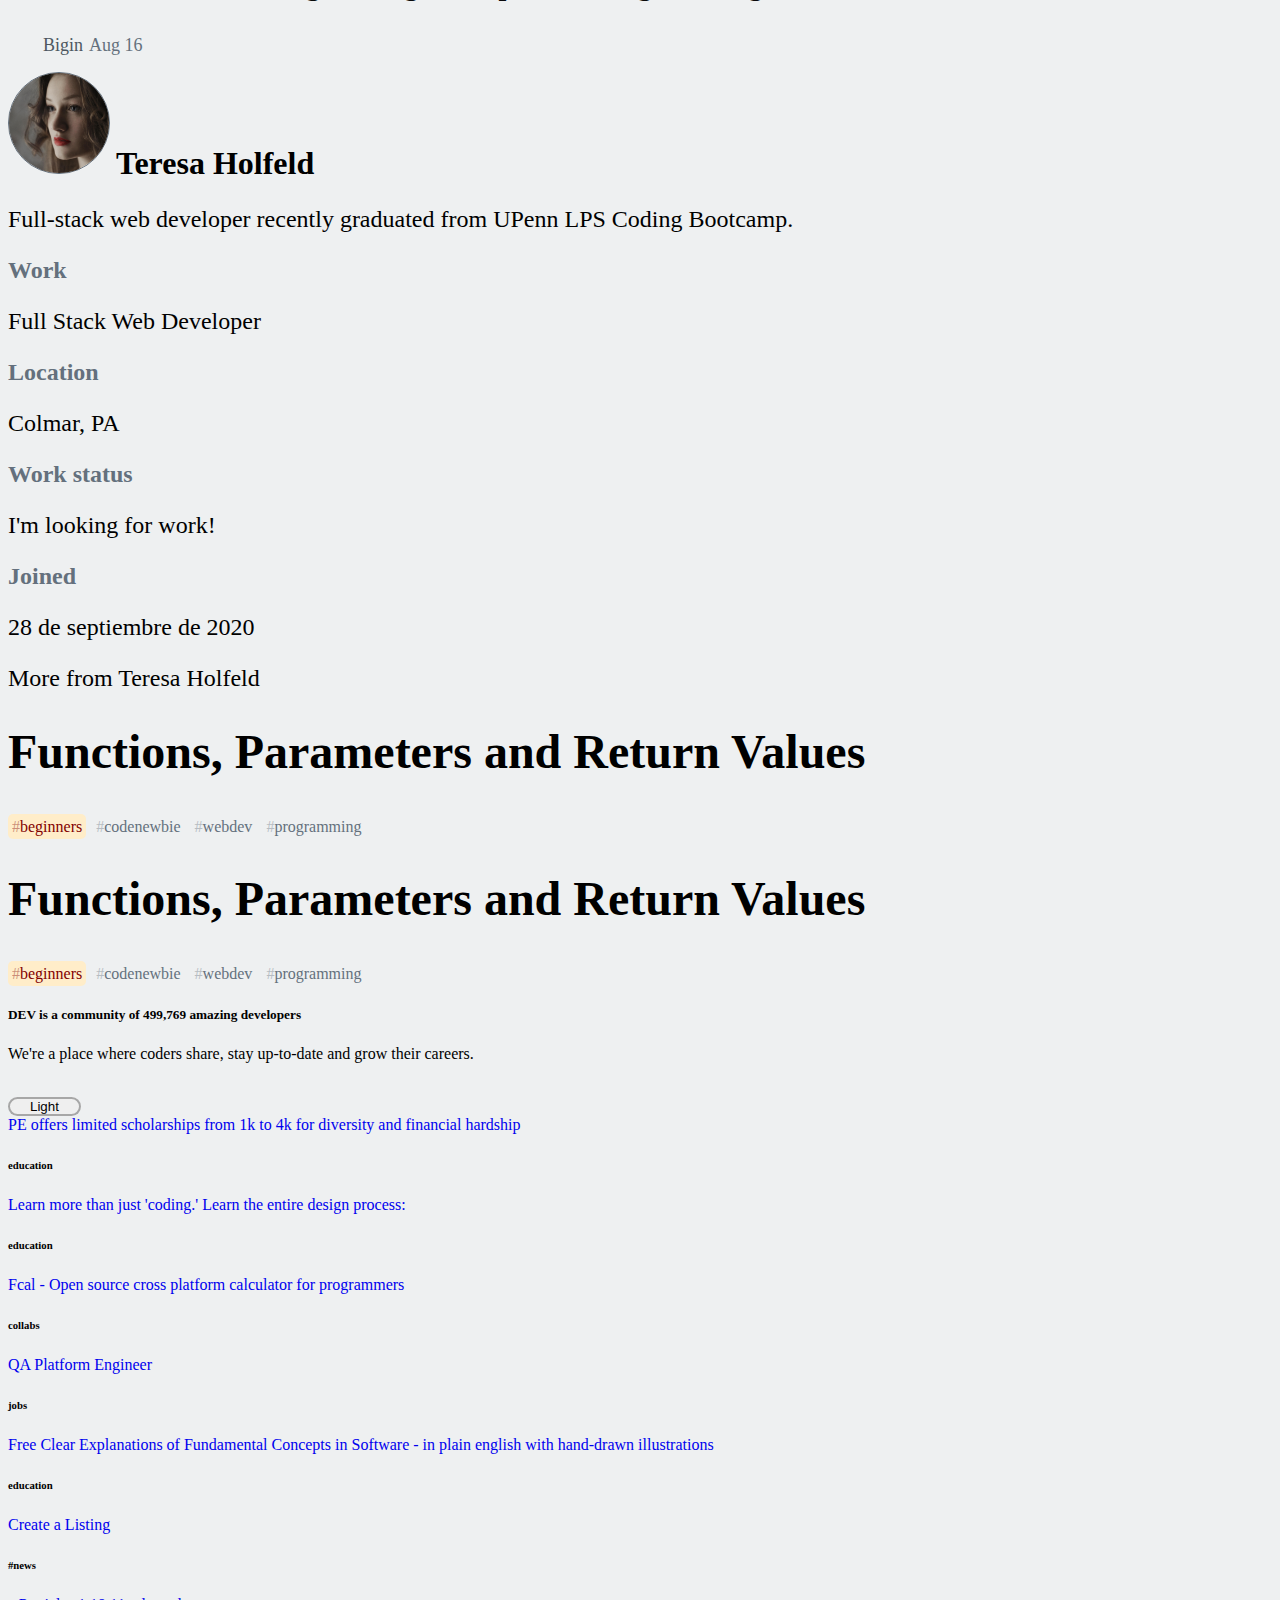
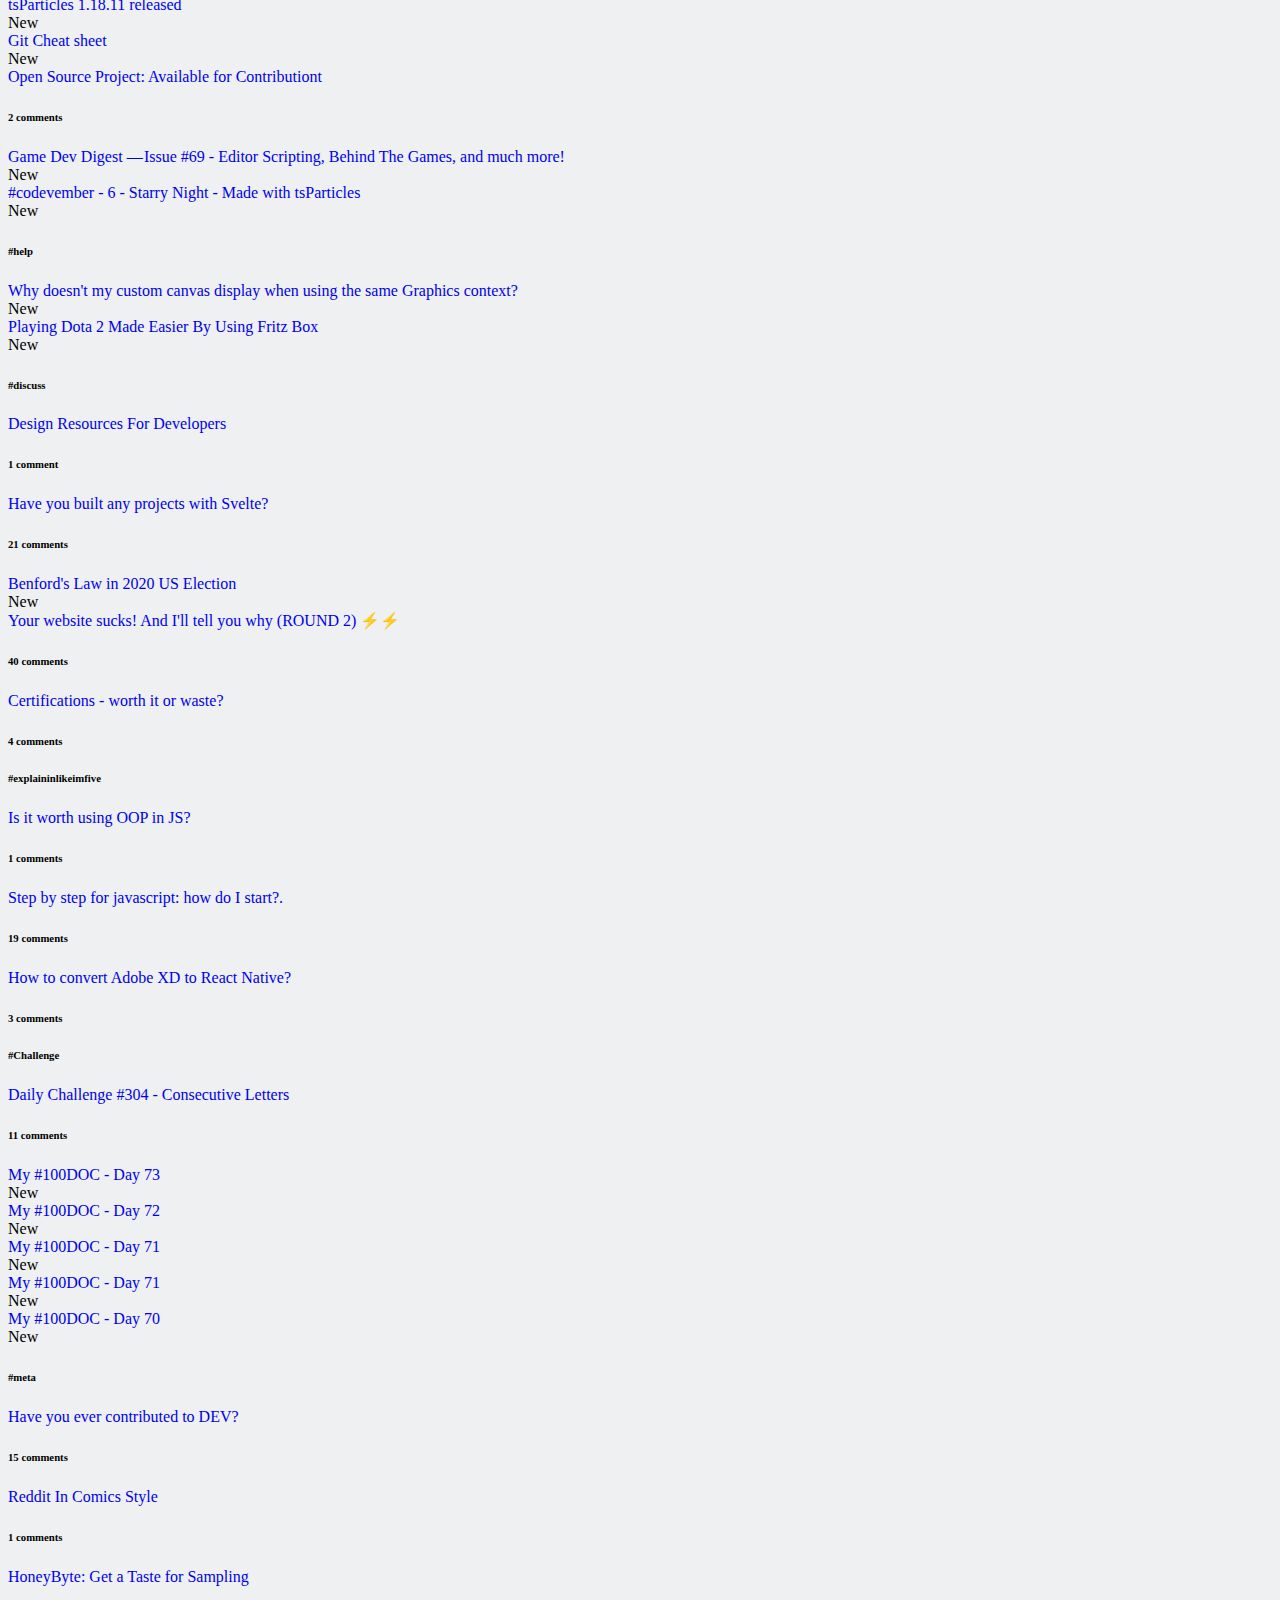
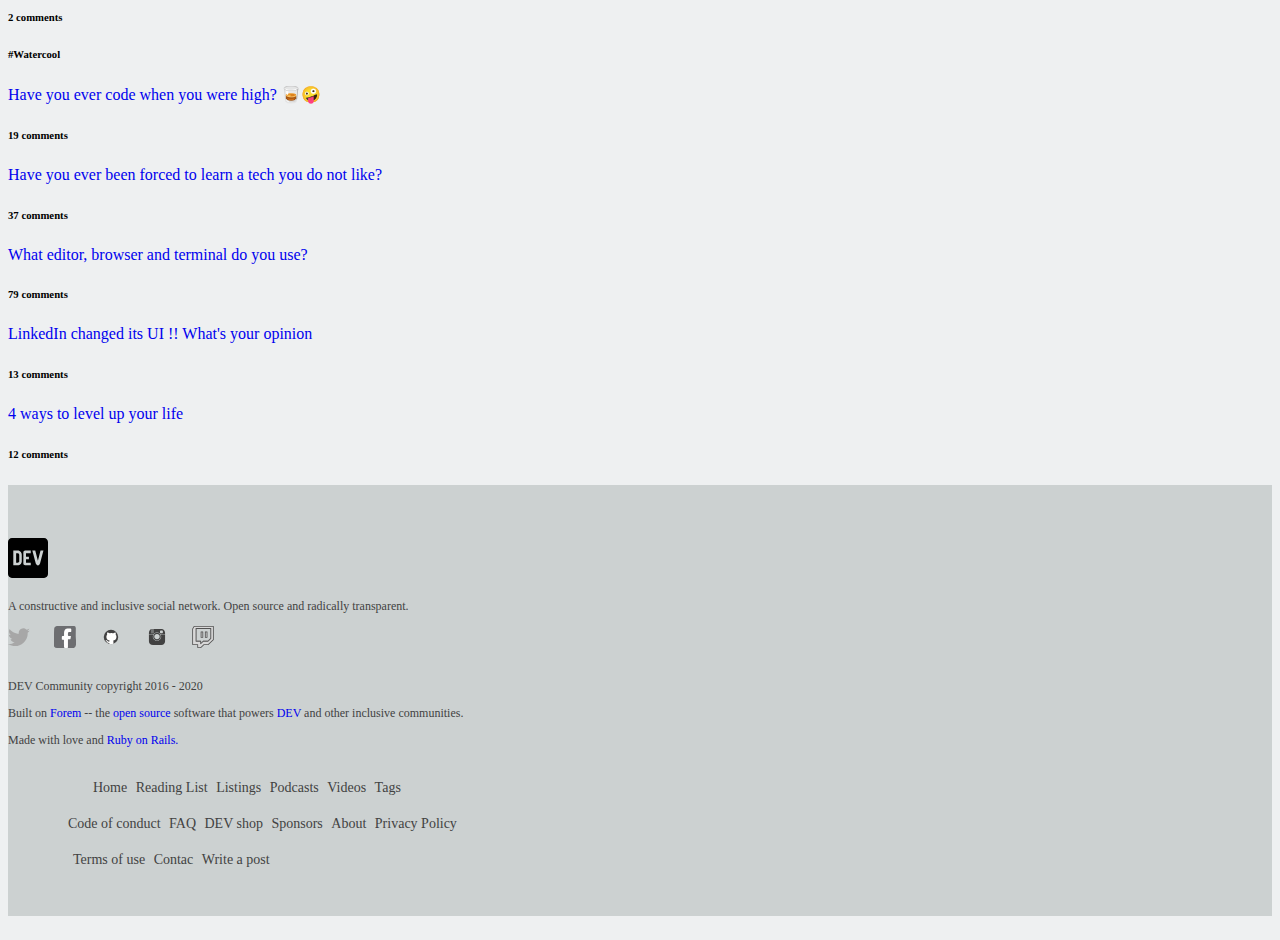
==== commit 2c252efd: "Arreglos a estilos" ====
--- a/post.html
+++ b/post.html
@@ -22,13 +22,41 @@
     </head>
     <body data-spy="scroll" data-target="#navbar-example">
         <div id="overlay" onclick="off()"></div>
+        <nav class="flex-wrapper d-flex border border-bottom-secondary justify-content-center fixed-top">
+            <div class="left-wrapper w-50 d-flex align-items-center">
+                <div>
+                   <a href="index.html"><img src="images/devto.svg" class="img-logo" alt=""></a> 
+                </div>
+
+                <div class=" m-0 w-75 alian-items-center ">
+                    <input type="Search..." class="form-control fonts-20" placeholder="search...">
+                </div>
+            </div>
+            <div class="right-wrapper d-flex align-items-center justify-content-around">
+                <button type="button" class="btn btn-primary d-none d-sm-block">Write a post</button>
+                <img class="img-smill" src="images/laugh-wink-regular.svg" alt="">
+                <img class="img-bell" src="images/bell-regular.svg" alt="">
+                <img class="img-avatar" src="images/4043232-avatar-batman-comics-hero_113278.svg" alt="">
+                <div class="menu-avatar">
+                    <ul>
+                    <li><a href="#">usuario</a></li>
+                    <li><a href="#">@usr</a></li>
+                    <li><a class="dropdown-item" href="#">Dashboard</a></li>
+                    <li><a class="dropdown-item" href="#">Write a post</a></li>
+                    <li><a class="dropdown-item" href="#">Reading list</a></li>
+                    <li><a class="dropdown-item" href="#">Settings</a></li>
+                    <li><a class="dropdown-item" href="#">Key Links</a></li>
+                    <li><a class="dropdown-item" href="#">Sing Out</a></li>
+                    </ul> 
+                </div>
+            </div>
+        </nav>
         <div class= "container-lg">
            
                 <div class="row">
                     <div class="d-none d-md-block col-md-1 col-lg-1">
-                         <!-- Contenido de Arce Aside 1 -->
                     </div>
-                    <div class="col-12 col-md-11 col-lg-10 posts">
+                    <div class="col-12 col-md-11 col-lg-8 posts">
                         <div class="tab-content" id="pills-tabContent">
                             <div class="tab-pane fade active show" id="pills-feed" role="tabpanel" aria-labelledby="pills-feed-tab">
                                 <div class="card">
@@ -255,19 +283,313 @@
                             </div>
                         </div>
                     </div>
-                    <div class="d-none d-lg-block col-lg-1">
+                    <div class="d-none d-lg-block col-lg-3">
                         <!-- Contenido de Arce Aside 2 -->
+                        <div class="card">
+                            <div class="card-body">
+                                <h5 class="card-title">DEV is a community of 499,769 amazing developers</h5>
+                                <p class="card-text">We're a place where coders share, stay up-to-date and grow their careers.</p>
+                                <button type="button" class="btn btn-primary">Primary</button>
+                                <br>
+                                <button type="button" class="btn btn-light">Light</button>
+                            </div>
+                        </div>
+    
+                        <div class="card articles">
+                            <div class="card-body">
+                                <a href="#"class="stretched-link" class="text-right">PE offers limited scholarships from 1k to 4k for diversity and financial hardship</a>
+                                <h6 class="card-text">education</h6>
+                            </div>
+    
+                            <div class="card-body">
+                                <a href="#"class="stretched-link" class="text-right">Learn more than just 'coding.' Learn the entire design process:</a>
+                                <h6 class="card-text">education</h6>
+                            </div>
+    
+                            <div class="card-body">
+                                <a href="#"class="stretched-link" class="text-right">Fcal - Open source cross platform calculator for programmers</a>
+                                <h6 class="card-text">collabs</h6>
+                            </div>
+                            
+                            <div class="card-body">
+                                <a href="#"class="stretched-link" class="text-right">QA Platform Engineer</a>
+                                <h6 class="card-text">jobs</h6>
+                            </div>
+                            
+                            <div class="card-body">
+                                <a href="#"class="stretched-link" class="text-right">Free Clear Explanations of Fundamental Concepts in Software - in plain english with hand-drawn illustrations</a>
+                                <h6 class="card-text">education</h6>
+                            </div>
+                            
+                            <div class="card">
+                                <div class="card-body">
+                                    <a href="#"  class="stretched-link d-flex justify-content-center">Create a Listing</a>
+                                </div>
+                            </div>
+    
+                            <div class="col">
+                                <div class="card">
+                                    <div class="card-body">
+                                    <h6 class="card-text d-flex justify-content-start">#news</h6>
+                                    </div>
+                                </div>
+    
+                                <div class="card-body">
+                                    <a href="#"class="stretched-link" class="text-right">tsParticles 1.18.11 released</a>
+                                    <br>
+                                    <span class="badge badge-secondary">New</span>
+                                </div>
+    
+                                <div class="card-body">
+                                    <a href="#"class="stretched-link" class="text-right">Git Cheat sheet</a>
+                                    <br>
+                                    <span class="badge badge-secondary">New</span>
+                                </div>
+    
+                                <div class="card-body">
+                                    <a href="#"class="stretched-link" class="text-right">Open Source Project: Available for Contributiont</a>
+                                    <br>
+                                    <h6> 2 comments </h6>
+                                </div>
+    
+                                <div class="card-body">
+                                    <a href="#"class="stretched-link" class="text-right">Game Dev Digest — Issue #69 - Editor Scripting, Behind The Games, and much more!</a>
+                                    <br>
+                                    <span class="badge badge-secondary">New</span>
+                                </div>
+    
+                                <div class="card-body">
+                                    <a href="#"class="stretched-link" class="text-right">#codevember - 6 - Starry Night - Made with tsParticles</a>
+                                    <br>
+                                    <span class="badge badge-secondary">New</span>
+                                </div>
+    
+                                <div class="col"> 
+                                    <div class="card">
+                                        <div class="card-body">
+                                            <h6 class="card-text d-flex justify-content-start">#help</h6>
+                                        </div>
+                                    </div>
+    
+                                    <div class="card-body">
+                                        <a href="#"class="stretched-link" class="text-right">Why doesn't my custom canvas display when using the same Graphics context?</a>
+                                        <br>
+                                        <span class="badge badge-secondary">New</span>
+                                    </div>
+    
+                                    <div class="card-body">
+                                        <a href="#"class="stretched-link" class="text-right">Playing Dota 2 Made Easier By Using Fritz Box</a>
+                                        <br>
+                                        <span class="badge badge-secondary">New</span>
+                                    </div>
+                                </div>
+    
+                                <div class= "col"> 
+                                    <div class="card">
+                                        <div class="card-body">
+                                            <h6 class="card-text d-flex justify-content-start">#discuss</h6>
+                                        </div>
+                                    </div>
+                                </div>
+    
+                                <div class="card-body">
+                                    <a href="#"class="stretched-link" class="text-right">Design Resources For Developers</a>
+                                    <h6 class="card-text">1 comment</h6>
+                                </div>
+    
+                                <div class="card-body">
+                                    <a href="#"class="stretched-link" class="text-right">Have you built any projects with Svelte?</a>
+                                    <h6 class="card-text">21 comments</h6>
+                                </div>
+    
+                                <div class="card-body">
+                                    <a href="#"class="stretched-link" class="text-right">Benford's Law in 2020 US Election</a>
+                                    <br>
+                                    <span class="badge badge-secondary">New</span>
+                                </div>
+    
+                                <div class="card-body">
+                                    <a href="#"class="stretched-link" class="text-right">Your website sucks! And I'll tell you why (ROUND 2) ⚡️⚡️</a>
+                                    <h6 class="card-text"> 40 comments</h6>
+                                </div>
+    
+                                <div class="card-body">
+                                    <a href="#"class="stretched-link" class="text-right">Certifications - worth it or waste?</a>
+                                    <h6 class="card-text"> 4 comments</h6>
+                                </div>
+    
+                                <div class= "col"> 
+                                    <div class="card">
+                                        <div class="card-body">
+                                            <h6 class="card-text d-flex justify-content-start">#explaininlikeimfive</h6>
+                                        </div>
+                                    </div>
+    
+                                    <div class="card-body">
+                                        <a href="#"class="stretched-link" class="text-right">Is it worth using OOP in JS?</a>
+                                        <h6 class="card-text"> 1 comments</h6>
+                                    </div>
+    
+                                    <div class="card-body">
+                                        <a href="#"class="stretched-link" class="text-right">Step by step for javascript: how do I start?.</a>
+                                        <h6 class="card-text"> 19 comments</h6>
+                                    </div>
+    
+                                    <div class="card-body">
+                                        <a href="#"class="stretched-link" class="text-right">How to convert Adobe XD to React Native?</a>
+                                        <h6 class="card-text"> 3 comments</h6>
+                                    </div>
+                                </div>
+    
+                                <div class= "col"> 
+                                    <div class="card">
+                                        <div class="card-body">
+                                            <h6 class="card-text d-flex justify-content-start">#Challenge</h6>
+                                        </div>
+                                    </div>
+    
+                                    <div class="card-body">
+                                        <a href="#"class="stretched-link" class="text-right">Daily Challenge #304 - Consecutive Letters</a>
+                                        <h6 class="card-text"> 11 comments</h6>
+                                    </div>
+    
+                                    <div class="card-body">
+                                        <a href="#"class="stretched-link" class="text-right">My #100DOC - Day 73</a>
+                                        <br>
+                                        <span class="badge badge-secondary">New</span>
+                                    </div>
+    
+                                    <div class="card-body">
+                                        <a href="#"class="stretched-link" class="text-right">My #100DOC - Day 72</a>
+                                        <br>
+                                        <span class="badge badge-secondary">New</span>
+                                    </div>
+    
+                                    <div class="card-body">
+                                        <a href="#"class="stretched-link" class="text-right">My #100DOC - Day 71</a>
+                                        <br>
+                                        <span class="badge badge-secondary">New</span>
+                                    </div>
+    
+                                    <div class="card-body">
+                                        <a href="#"class="stretched-link" class="text-right">My #100DOC - Day 71</a>
+                                        <br>
+                                        <span class="badge badge-secondary">New</span>
+                                    </div>
+    
+                                    <div class="card-body">
+                                        <a href="#"class="stretched-link" class="text-right">My #100DOC - Day 70</a>
+                                        <br>
+                                        <span class="badge badge-secondary">New</span>
+                                    </div>
+                                </div>
+    
+                                <div class= "col"> 
+                                    <div class="card">
+                                        <div class="card-body">
+                                            <h6 class="card-text d-flex justify-content-start">#meta</h6>
+                                        </div>
+                                    </div>
+    
+                                    <div class="card-body">
+                                        <a href="#"class="stretched-link" class="text-right">Have you ever contributed to DEV?</a>
+                                        <h6 class="card-text"> 15 comments</h6>
+                                    </div>
+    
+                                    <div class="card-body">
+                                        <a href="#"class="stretched-link" class="text-right">Reddit In Comics Style</a>
+                                        <h6 class="card-text"> 1 comments</h6>
+                                    </div>
+    
+                                    <div class="card-body">
+                                        <a href="#"class="stretched-link" class="text-right">HoneyByte: Get a Taste for Sampling</a>
+                                        <h6 class="card-text"> 2 comments</h6>
+                                    </div>
+                                </div>
+                                
+                                <div class= "col"> 
+                                    <div class="card">
+                                        <div class="card-body">
+                                            <h6 class="card-text d-flex justify-content-start">#Watercool</h6>
+                                        </div>
+                                    </div>
+    
+                                    <div class="card-body">
+                                        <a href="#"class="stretched-link" class="text-right">Have you ever code when you were high? 🥃🤪</a>
+                                        <h6 class="card-text"> 19 comments</h6>
+                                    </div>
+    
+                                    <div class="card-body">
+                                        <a href="#"class="stretched-link" class="text-right">Have you ever been forced to learn a tech you do not like?</a>
+                                        <h6 class="card-text"> 37 comments</h6>
+                                    </div>
+    
+                                    <div class="card-body">
+                                        <a href="#"class="stretched-link" class="text-right">What editor, browser and terminal do you use?</a>
+                                        <h6 class="card-text"> 79 comments</h6>
+                                    </div>
+    
+                                    <div class="card-body">
+                                        <a href="#"class="stretched-link" class="text-right">LinkedIn changed its UI !! What's your opinion</a>
+                                        <h6 class="card-text"> 13 comments</h6>
+                                    </div>
+    
+                                    <div class="card-body">
+                                        <a href="#"class="stretched-link" class="text-right">4 ways to level up your life</a>
+                                        <h6 class="card-text"> 12 comments</h6>
+                                    </div>
+                                </div>
+                            </div>
+                        </div>
+                        <!-- Fin de segundo aside -->
                     </div>
                 </div>
            
         </div>
-        <div class="container-fluid">
-            <div class="container">
-                <div class="row">
-                    <div class="col"></div>
-                    <div class="col"></div>
-                    <div class="col"></div>
-                </div>
+        <div id="footer" class=" container-fluid">
+            <div class="row">
+                <div class="col-3">
+                    <img class="img-logo" src="images/devto.svg" alt="">
+                    <p>A constructive and inclusive social network. Open source and radically transparent.</p>
+                    <img class="reds red-icon" src="images/TWITTER_icon-icons.com_65536.svg" alt="">
+                    <img class="reds red-icon" src="images/facebook_icon-icons.com_75091.svg" alt="">
+                    <img class="reds red-icon" src="images/Github_icon-icons.com_67091.svg" alt="">
+                    <img class="reds red-icon" src="images/Instagram_icon-icons.com_67048.svg" alt="">
+                    <img class="reds red-icon" src="images/1485972321-twitchsocialnetworkbrandlogo_78977.svg" alt="">
+                    <p>DEV Community copyright 2016 - 2020</p>
+                    <p>Built on <a href="https://kodemia.mx/" target="_blank">Forem </a>-- the <a href="https://kodemia.mx/" target="_blank">open source</a>
+                    software that powers <a href="https://kodemia.mx/" target="_blank">DEV</a> and
+                    other inclusive communities.</p>
+                    <p>Made with love and <a href="https://kodemia.mx/" target="_blank">Ruby on Rails.</a></p>
+                </div>
+
+                <div class="container-a1 d-flex flex-column">
+                    <a class="a-f" href="https://kodemia.mx/" target="_blank">Home</a>
+                    <a class="a-f" href="https://kodemia.mx/" target="_blank">Reading List</a>
+                    <a class="a-f" href="https://kodemia.mx/" target="_blank">Listings</a>
+                    <a class="a-f" href="https://kodemia.mx/" target="_blank">Podcasts</a>
+                    <a class="a-f" href="https://kodemia.mx/" target="_blank">Videos</a>
+                    <a class="a-f" href="https://kodemia.mx/" target="_blank">Tags</a>
+                </div>
+
+                <div class="container-a2 d-flex flex-column">
+                    <a class="a-f" href="https://kodemia.mx/" target="_blank">Code of conduct</a>
+                    <a class="a-f" href="https://kodemia.mx/" target="_blank">FAQ</a>
+                    <a class="a-f" href="https://kodemia.mx/" target="_blank">DEV shop</a>
+                    <a class="a-f" href="https://kodemia.mx/" target="_blank">Sponsors</a>
+                    <a class="a-f" href="https://kodemia.mx/" target="_blank">About</a>
+                    <a class="a-f" href="https://kodemia.mx/" target="_blank">Privacy Policy</a>
+                </div>
+
+                <div class="container-a3 d-flex flex-column">
+                    <a class="a-f" href="https://kodemia.mx/" target="_blank">Terms of use</a>
+                    <a class="a-f" href="https://kodemia.mx/" target="_blank">Contac</a>
+                    <a class="a-f" href="https://kodemia.mx/" target="_blank">Write a post</a>
+                </div>
+            </div>
+
+            <div class="container-col-3 perezoso d-flex justify-content-flex-end ">
+                <img src="images/perezoso.svg" alt="">
             </div>
         </div>
 
--- a/css/style.css
+++ b/css/style.css
@@ -1,6 +1,17 @@
+.navegation-icon {
+  font-size: 2px;
+  color: dodgerblue;
+}
+
+.car_aside {
+  background-color: #eef0f1;
+  border: none;
+}
+
 body {
   position: relative;
   background-color: #eef0f1;
+  padding-top: 100px;
 }
 
 header {
@@ -64,7 +75,7 @@
 }
 
 .nav-pills .nav-link {
-  font-family: "Source Sans Pro", sans-serif;
+  font-family: "Roboto", sans-serif;
   color: #08090a;
   font-size: 22px;
   border-radius: 3px;
@@ -91,6 +102,11 @@
 
 .post-title {
   font-weight: bolder;
+}
+
+.post-title a {
+  color: #08090a;
+  text-decoration: none;
 }
 
 nav a:focus {
@@ -392,4 +408,165 @@
     font-size: smaller;
   }
 }
+
+.img-logo {
+  height: 50px;
+  width: 40px;
+  margin-right: 10px;
+  text-decoration: none;
+  border-color: transparent;
+}
+
+.img-logo:active {
+  text-decoration: none;
+  border-color: transparent;
+}
+
+.img-smill {
+  height: 40px;
+  width: 30px;
+  margin-top: 7px;
+  margin-left: 8px;
+}
+
+.img-bell {
+  height: 40px;
+  width: 30px;
+  margin-top: 7px;
+  margin-left: 15px;
+}
+
+.img-avatar {
+  height: 40px;
+  width: 30px;
+  margin-top: 7px;
+  margin-left: 15px;
+  position: relative;
+  text-align: center;
+}
+
+.img-avatar:hover + .menu-avatar {
+  display: block;
+}
+
+.menu-avatar {
+  position: absolute;
+  display: none;
+  -webkit-transition: all 0.10s ease-in-out;
+  transition: all 0.10s ease-in-out;
+  text-decoration: none;
+  border-radius: 5px;
+}
+
+li {
+  text-decoration: none;
+  list-style: none;
+}
+
+.form-control {
+  margin-top: 7px;
+  margin-left: 10px;
+  font-size: 16px;
+}
+
+.btn-primary {
+  height: 35px;
+  margin-top: 7px;
+  margin-right: 5px;
+  display: none;
+  font-size: 16px;
+}
+
+#footer {
+  background: #ccd1d1;
+  height: auto;
+  width: 100%;
+  margin: 0;
+  padding-top: 48px;
+  padding-bottom: 48px;
+}
+
+#footer p {
+  font-size: 12px;
+  color: #424242;
+}
+
+#footer .col-3 {
+  display: -webkit-box;
+  display: -ms-flexbox;
+  display: flex;
+  display: inline-block;
+}
+
+#footer .reds {
+  margin-bottom: 15px;
+  margin-right: 20px;
+}
+
+#footer .red-icon {
+  height: 22px;
+  width: 22px;
+}
+
+#footer .container-a1 {
+  margin-left: 40px;
+  margin-top: 20px;
+  font-size: 14px;
+  padding-left: 40px;
+}
+
+#footer .container-a2 {
+  margin-left: 15px;
+  margin-top: 20px;
+  padding-left: 40px;
+  font-size: 14px;
+  color: #424242;
+}
+
+#footer .container-a3 {
+  margin-left: 20px;
+  margin-top: 20px;
+  padding-left: 40px;
+  font-size: 14px;
+}
+
+#footer .a-f {
+  color: #424242;
+  padding-bottom: 15px;
+  padding-top: 8px;
+  padding-left: 5px;
+}
+
+#footer .a-f:hover {
+  background: #b3bbbc;
+  border-radius: 5px;
+  color: navy;
+  text-decoration: none;
+}
+
+#footer .perezoso {
+  height: 100px;
+  width: 65px;
+  position: absolute;
+  top: 1px;
+  right: 60px;
+}
+
+.fixed-top {
+  height: 66px;
+  background-color: white;
+  -webkit-box-align: self-end;
+      -ms-flex-align: self-end;
+          align-items: self-end;
+}
+
+.dropdown-item {
+  background-color: white;
+  text-decoration: none;
+  padding: 10px;
+}
+
+.dropdown-item {
+  width: 150px;
+}
 /*# sourceMappingURL=style.css.map */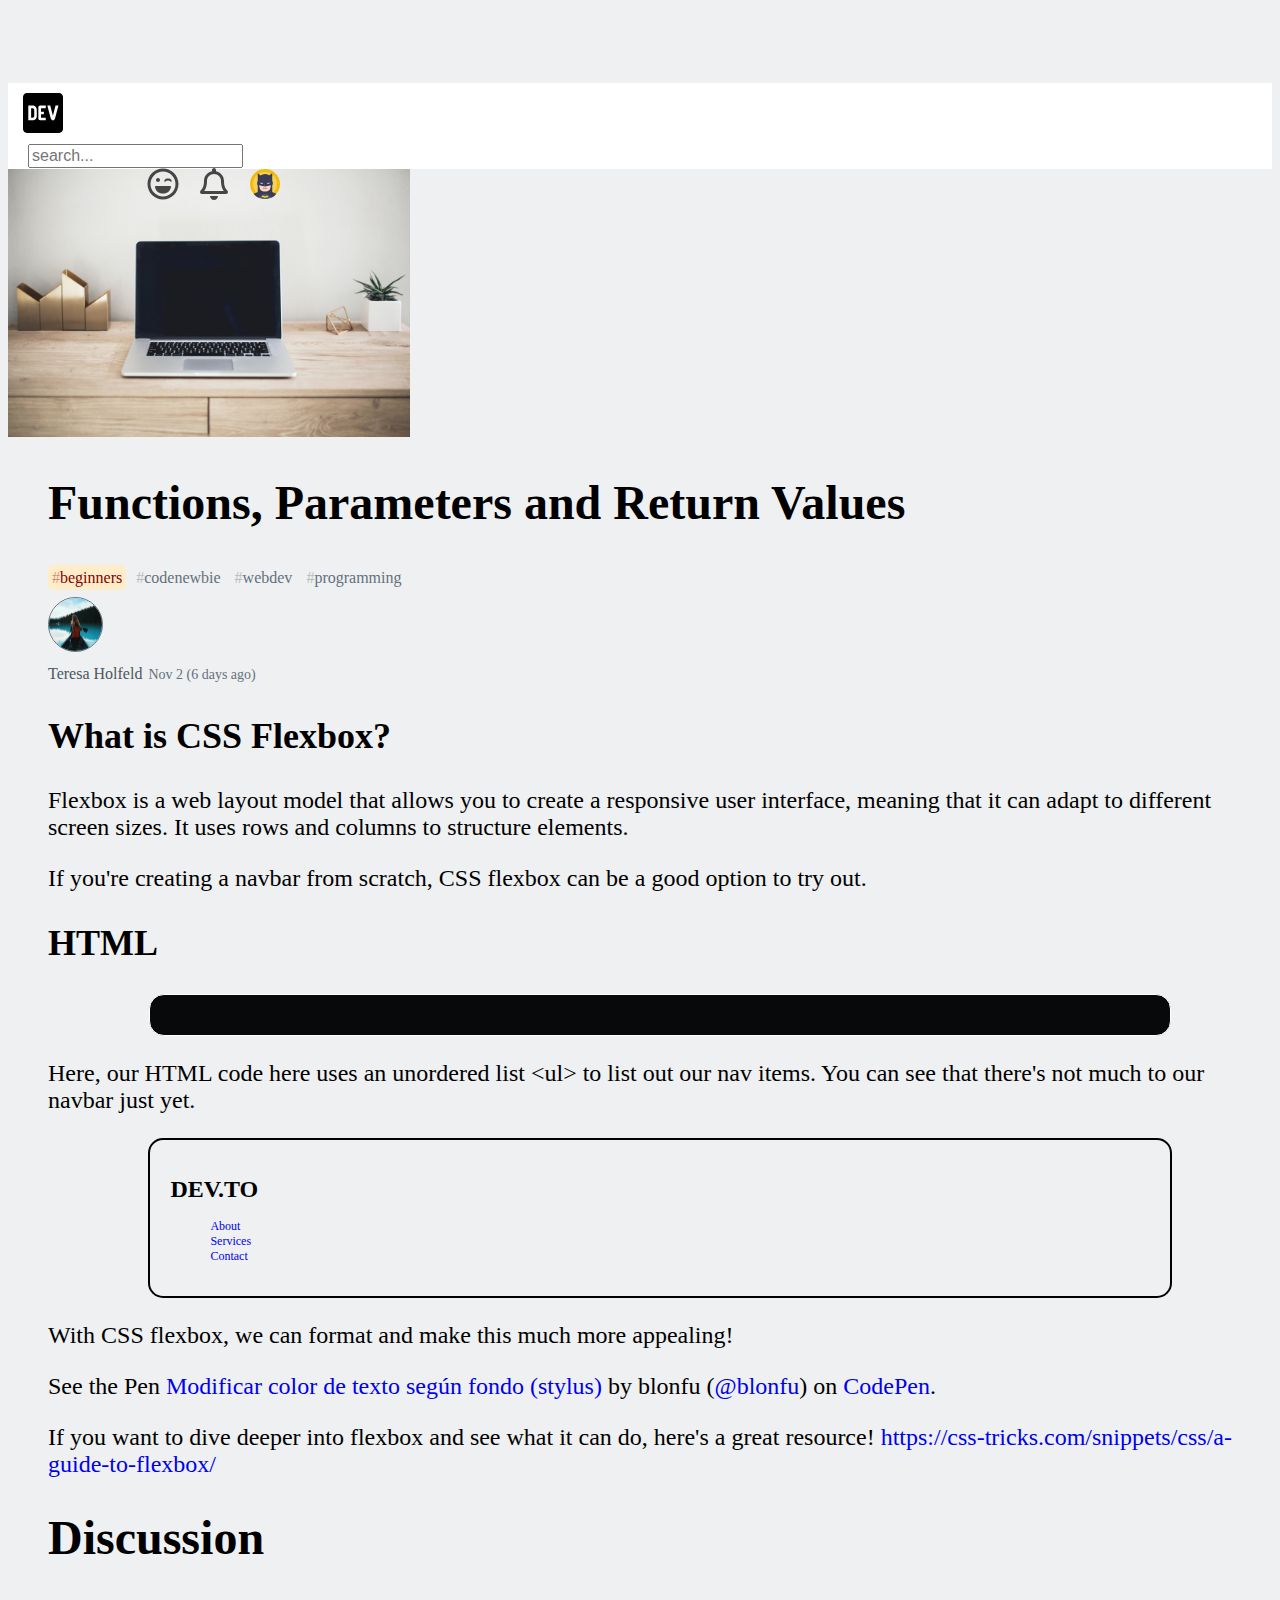
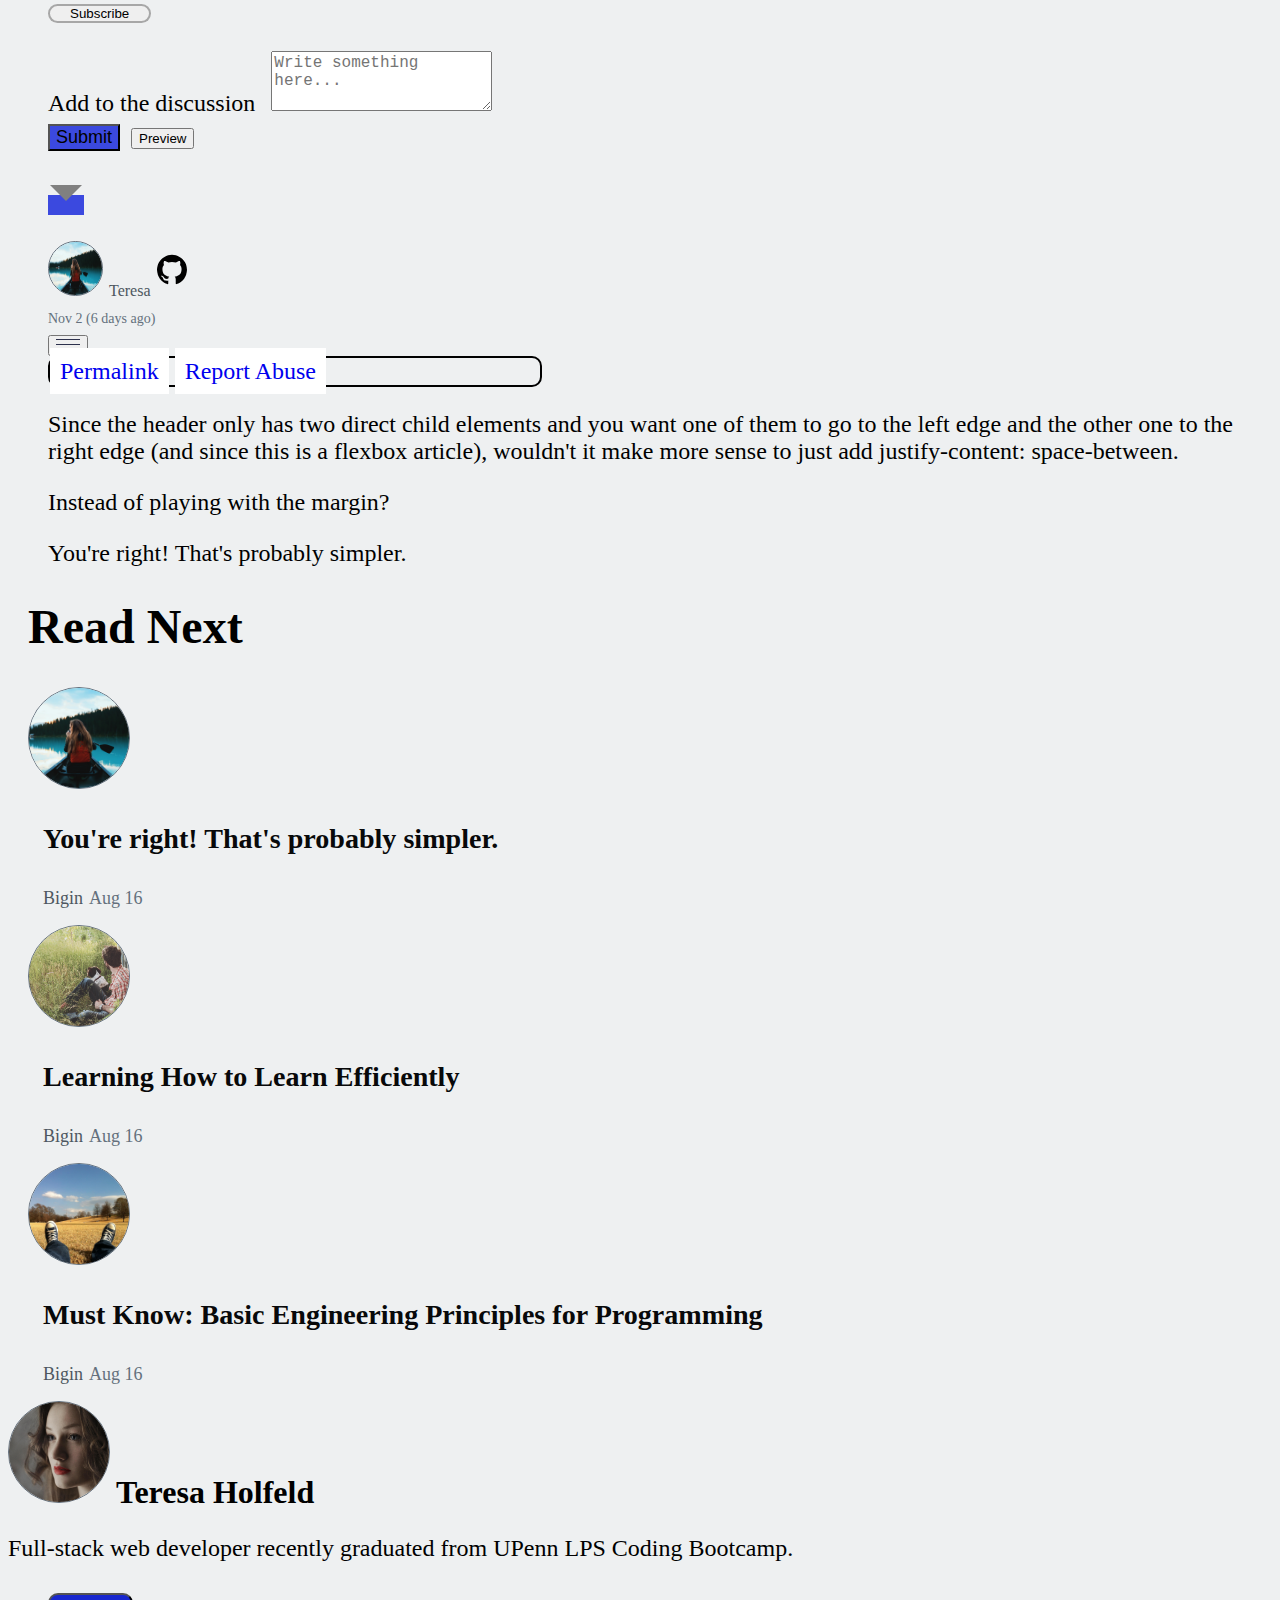
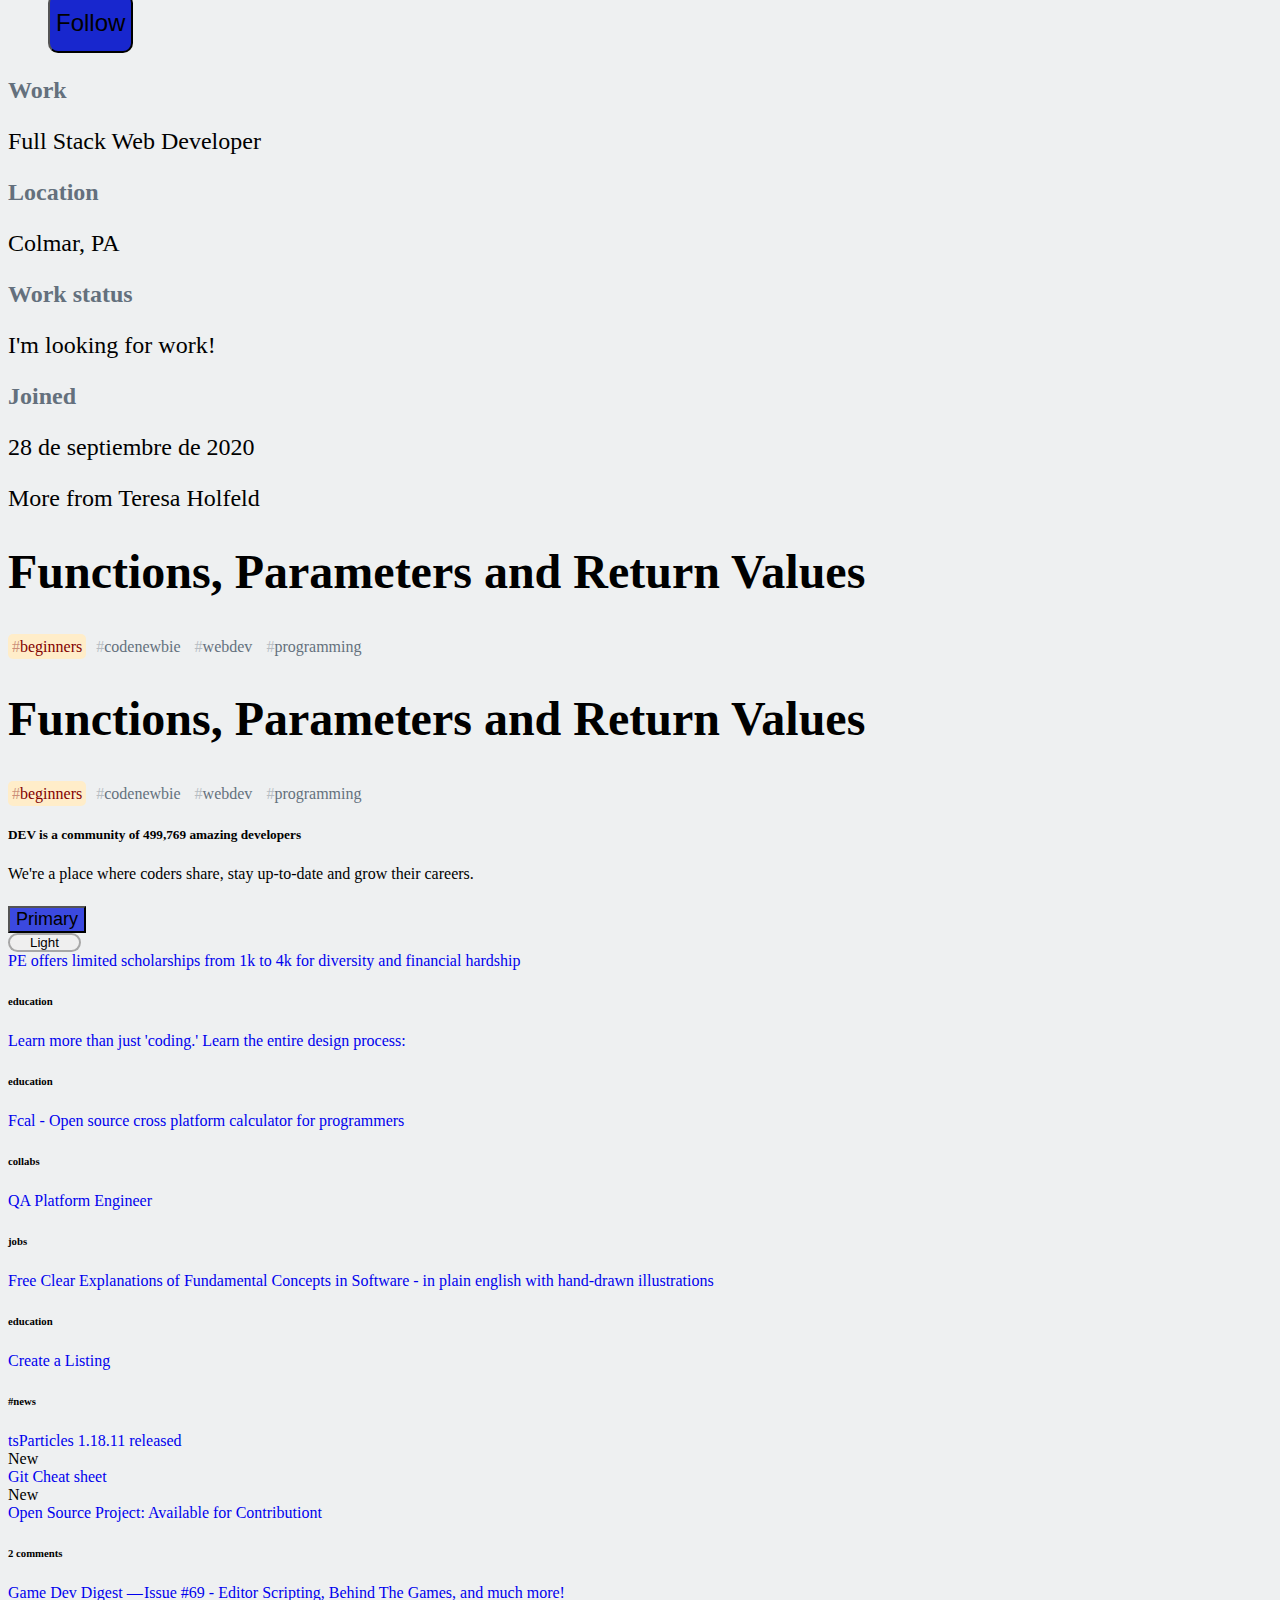
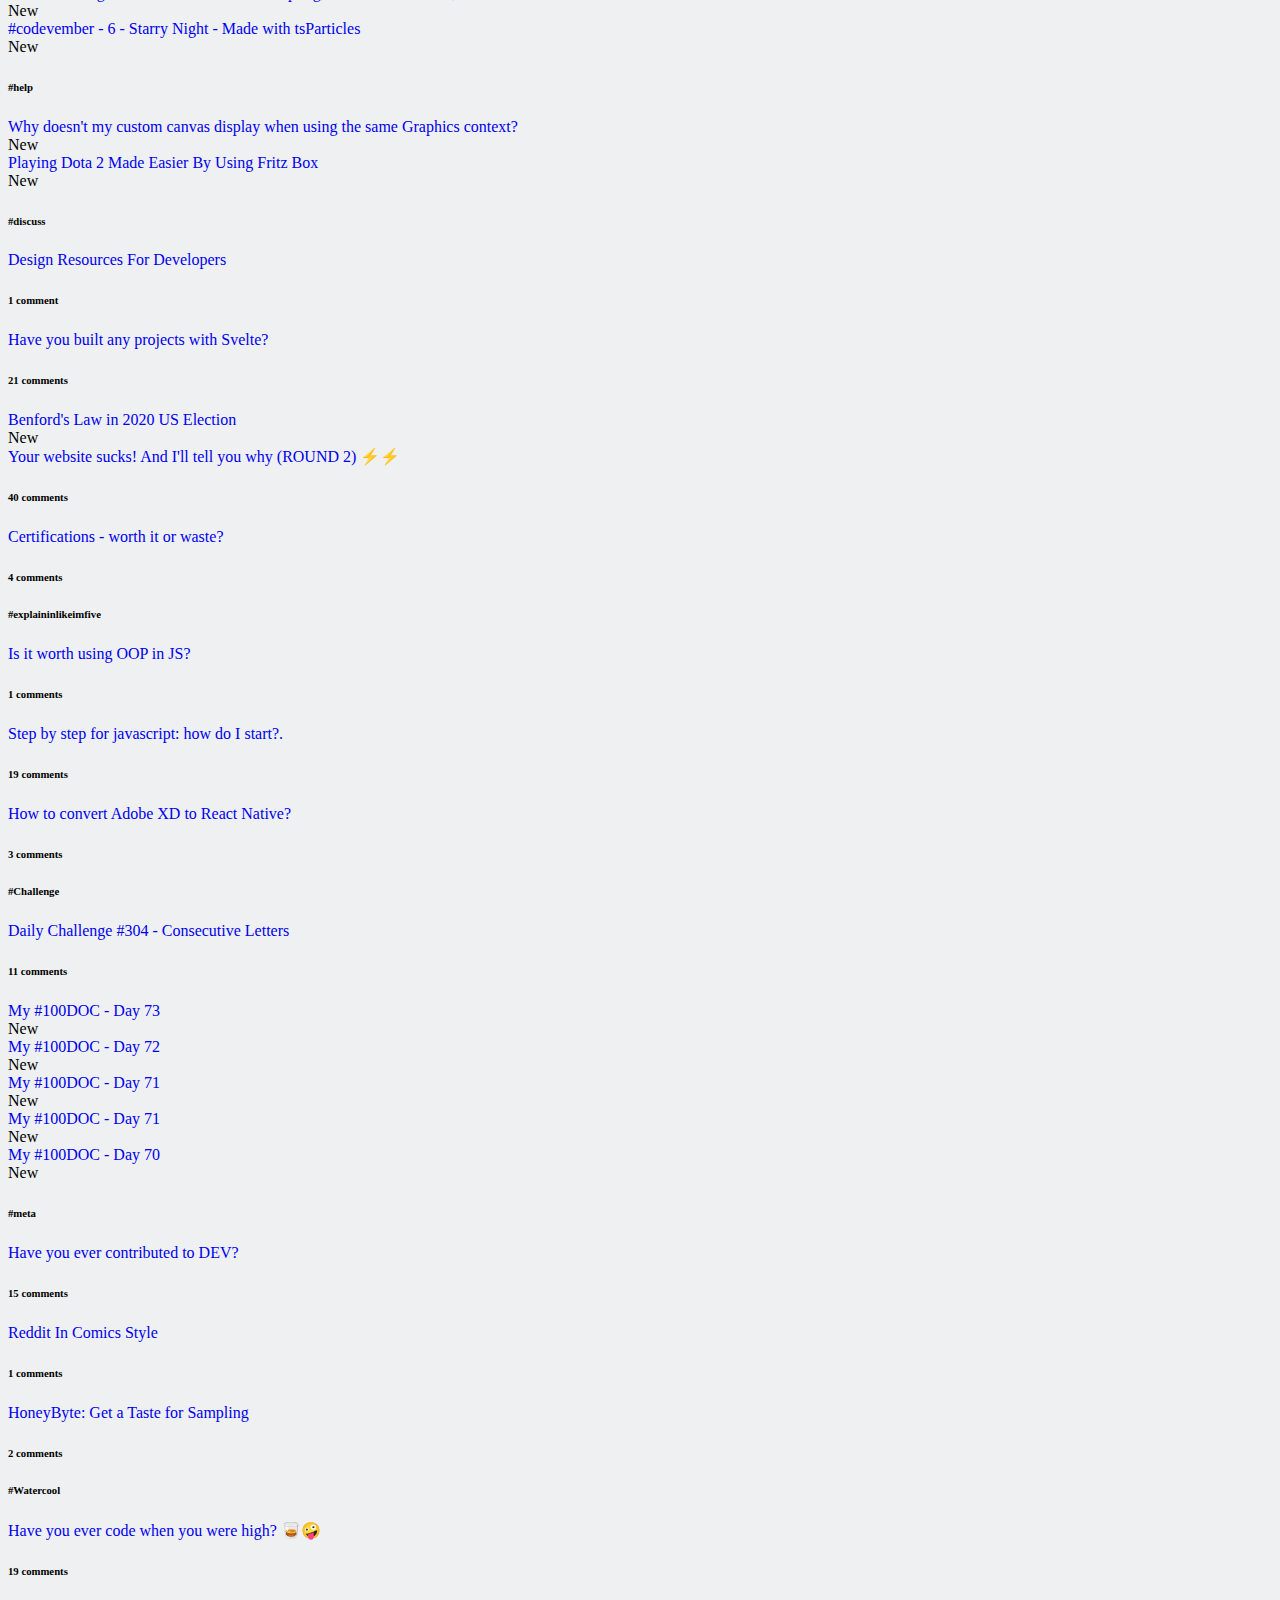
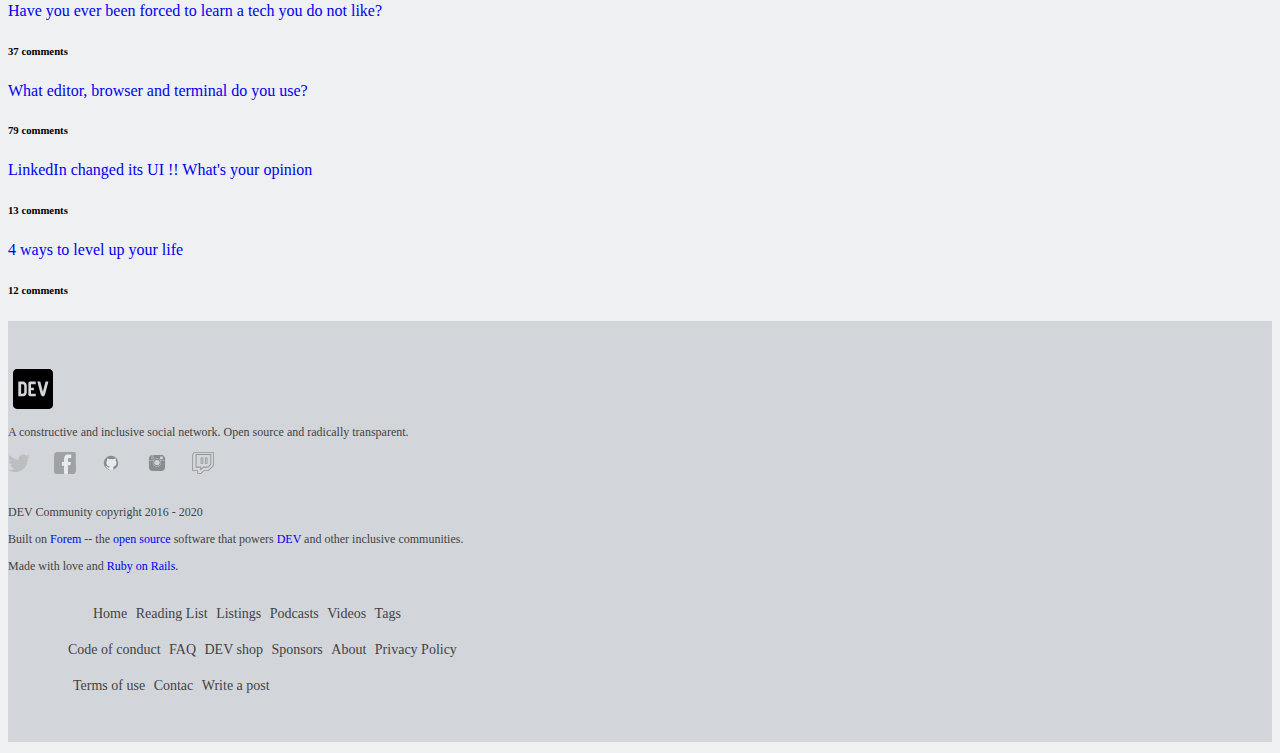
==== commit e081398c: "Adding more structure" ====
--- a/post.html
+++ b/post.html
@@ -5,7 +5,6 @@
         <meta name="viewport" content="width=device-width, initial-scale=1.0">
         <link rel="stylesheet" href="https://cdn.jsdelivr.net/npm/bootstrap@4.5.3/dist/css/bootstrap.min.css" integrity="sha384-TX8t27EcRE3e/ihU7zmQxVncDAy5uIKz4rEkgIXeMed4M0jlfIDPvg6uqKI2xXr2" crossorigin="anonymous">
         <link rel="stylesheet" href="css/style.css">
-        <link href="https://fonts.googleapis.com/css2?family=Roboto:wght@500&display=swap" rel="stylesheet">
         <link href="https://fonts.googleapis.com/css2?family=Source+Sans+Pro&display=swap" rel="stylesheet">
         <title>Desafío Final Front</title>
         <script>
@@ -84,7 +83,7 @@
                                                 <p> If you're creating a navbar from scratch, CSS flexbox can be a good option to try out. </p>
                                                 <h2>HTML</h2>
                                                 <div class="code">
-<pre><code><span class="nt">&lt;body&gt;</span>
+<!-- <pre><code><span class="nt">&lt;body&gt;</span>
     <span class="c">&lt;!-- Navbar --&gt;</span>
     <span class="nt">&lt;header&gt;</span>
         <span class="nt">&lt;h1</span> <span class="na">id=</span><span class="s">"nav-title"</span><span class="nt">&gt;</span>DEV.TO<span class="nt">&lt;/h1&gt;</span>
@@ -97,12 +96,10 @@
         <span class="nt">&lt;/nav&gt;</span>
     <span class="nt">&lt;/header&gt;</span>
 <span class="nt">&lt;/body&gt;</span>
-</code></pre>
-                                                    </div>
-                                                    <p>Here, our HTML code here uses an unordered list &lt;ul&gt; to list out our nav items. You can see that there's not much to our navbar just yet.</p>
-
-                                                    <div class="prueba_code">
-                                                        <body>
+</code></pre> -->
+                                                </div>
+                                                <p>Here, our HTML code here uses an unordered list &lt;ul&gt; to list out our nav items. You can see that there's not much to our navbar just yet.</p>
+                                                <div class="prueba_code">
                                                             <!-- Navbar -->
                                                             <header>
                                                                 <h1 id="nav-title">DEV.TO</h1>
@@ -114,14 +111,13 @@
                                                                     </ul>
                                                                 </nav>
                                                             </header>
-                                                        </body>
                                                     </div>
                                                     <p>With CSS flexbox, we can format and make this much more appealing! </p>
                                                     <p data-height="265" data-theme-id="0" data-slug-hash="vGNKNj" data-default-tab="css,result" data-user="blonfu" data-embed-version="2" class="codepen">See the Pen <a href="http://codepen.io/blonfu/pen/vGNKNj/">Modificar color de texto según fondo (stylus)</a> by blonfu (<a href="http://codepen.io/blonfu">@blonfu</a>) on <a href="http://codepen.io">CodePen</a>.</p>
                                                     <div class="codePen">
-                                                        <script async src="//assets.codepen.io/assets/embed/ei.js"></script>
+                                                        <!-- <script async src="//assets.codepen.io/assets/embed/ei.js"></script> -->
                                                     </div>
-                                                    <p mt-20>
+                                                    <p>
                                                         If you want to dive deeper into flexbox and see what it can do, here's a great resource! 
                                                         <a href="https://css-tricks.com/snippets/css/a-guide-to-flexbox/">https://css-tricks.com/snippets/css/a-guide-to-flexbox/</a> 
                                                     </p>
@@ -139,7 +135,7 @@
                                                     </div>
                                                     <p>
                                                         <a class="btn btn-primary display-button" data-toggle="collapse" href="#collapseExample" role="button" aria-expanded="false" aria-controls="collapseExample">
-                                                            ⇓
+                                                            <img src="images/icon_nav/stackexchange-arrow-down.svg" alt="">
                                                         </a>
                                                     </p>
                                                       <div class="collapse show" id="collapseExample">
--- a/css/style.css
+++ b/css/style.css
@@ -8,14 +8,49 @@
   border: none;
 }
 
+.profile_thumbnail {
+  width: 48px;
+  height: 48px;
+  margin-right: 8px;
+}
+
+.profile_name {
+  display: inline;
+  font-weight: bolder;
+  color: #08090a;
+}
+
+.profile_email {
+  color: #08090a;
+  opacity: .75;
+}
+
+.profile_content {
+  padding: 8px;
+  margin-bottom: 8px;
+}
+
+.rainbowdev {
+  width: 20px;
+}
+
+.icon-list a {
+  color: #08090a;
+  line-height: 1.5em;
+}
+
+.more-button {
+  color: #08090a;
+}
+
 body {
   position: relative;
   background-color: #eef0f1;
-  padding-top: 100px;
-}
-
-header {
-  margin: 10px auto;
+  padding-top: 75px;
+}
+
+.principal_header {
+  margin: 5px auto;
 }
 
 #overlay {
@@ -75,15 +110,15 @@
 }
 
 .nav-pills .nav-link {
-  font-family: "Roboto", sans-serif;
-  color: #08090a;
-  font-size: 22px;
+  font-family: "Source Sans Pro", sans-serif;
+  color: #363d44;
+  font-size: 20px;
   border-radius: 3px;
 }
 
 .nav-pills .nav-link.active {
   border-bottom: 4px solid #3b49df;
-  background-color: transparent;
+  background: none;
   color: #08090a;
   -webkit-box-sizing: border-box;
           box-sizing: border-box;
@@ -93,6 +128,10 @@
   text-decoration: none;
   color: #3b49df;
   background-color: rgba(59, 73, 223, 0.1);
+}
+
+.nav-pills .nav-link:focus {
+  text-decoration: none;
 }
 
 .nav-link {
@@ -410,11 +449,12 @@
 }
 
 .img-logo {
-  height: 50px;
-  width: 40px;
+  height: 40px;
+  width: 50px;
   margin-right: 10px;
   text-decoration: none;
   border-color: transparent;
+  border-radius: 4px;
 }
 
 .img-logo:active {
@@ -423,26 +463,24 @@
 }
 
 .img-smill {
-  height: 40px;
-  width: 30px;
-  margin-top: 7px;
+  height: 32px;
+  width: 32px;
   margin-left: 8px;
+  opacity: .7;
 }
 
 .img-bell {
-  height: 40px;
-  width: 30px;
-  margin-top: 7px;
+  height: 32px;
+  width: 32px;
   margin-left: 15px;
+  opacity: .7;
 }
 
 .img-avatar {
-  height: 40px;
-  width: 30px;
-  margin-top: 7px;
+  height: 32px;
+  width: 32px;
   margin-left: 15px;
   position: relative;
-  text-align: center;
 }
 
 .img-avatar:hover + .menu-avatar {
@@ -470,20 +508,21 @@
 }
 
 .btn-primary {
-  height: 35px;
+  background-color: #3b49df;
   margin-top: 7px;
   margin-right: 5px;
-  display: none;
-  font-size: 16px;
+  font-size: 18px;
 }
 
 #footer {
-  background: #ccd1d1;
+  background: #d2d6db;
   height: auto;
   width: 100%;
   margin: 0;
   padding-top: 48px;
   padding-bottom: 48px;
+  position: relative;
+  font-size: 16px;
 }
 
 #footer p {
@@ -506,6 +545,14 @@
 #footer .red-icon {
   height: 22px;
   width: 22px;
+  opacity: 0.5;
+}
+
+#footer .info-redes {
+  margin-right: 20px;
+  line-height: 25px;
+  -webkit-box-sizing: border-box;
+          box-sizing: border-box;
 }
 
 #footer .container-a1 {
@@ -535,6 +582,8 @@
   padding-bottom: 15px;
   padding-top: 8px;
   padding-left: 5px;
+  font-size: 1em;
+  text-align: left;
 }
 
 #footer .a-f:hover {
@@ -545,11 +594,12 @@
 }
 
 #footer .perezoso {
-  height: 100px;
-  width: 65px;
+  height: 130px;
   position: absolute;
-  top: 1px;
-  right: 60px;
+  top: -4px;
+  right: 1em;
+  -webkit-transform-origin: center top;
+  transform-origin: center top;
 }
 
 .fixed-top {
@@ -558,6 +608,7 @@
   -webkit-box-align: self-end;
       -ms-flex-align: self-end;
           align-items: self-end;
+  padding: 10px;
 }
 
 .dropdown-item {
@@ -569,4 +620,15 @@
 .dropdown-item {
   width: 150px;
 }
+
+.top-nav {
+  -webkit-box-shadow: rgba(0, 0, 0, 0.1);
+          box-shadow: rgba(0, 0, 0, 0.1);
+}
+
+#footer p.info_community {
+  margin-right: 4px;
+  font-size: 12px;
+  margin-top: 1em;
+}
 /*# sourceMappingURL=style.css.map */